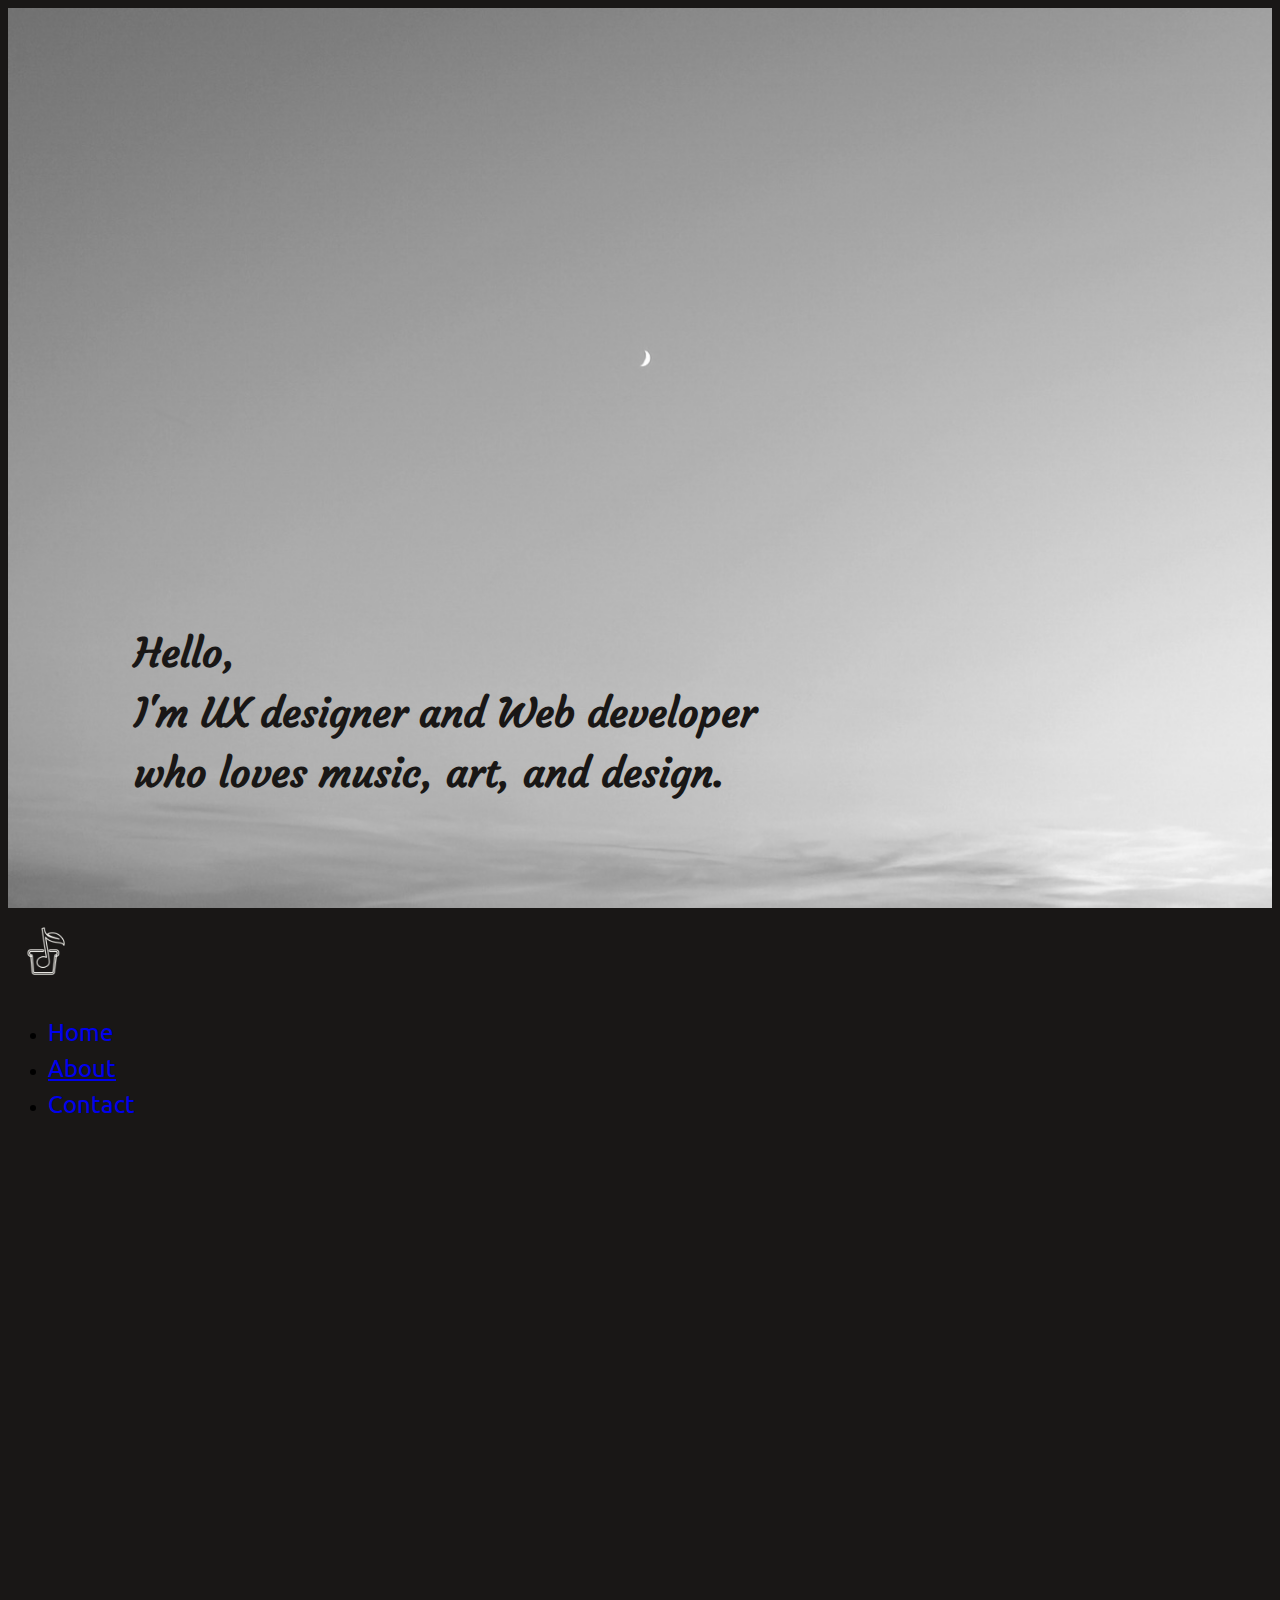
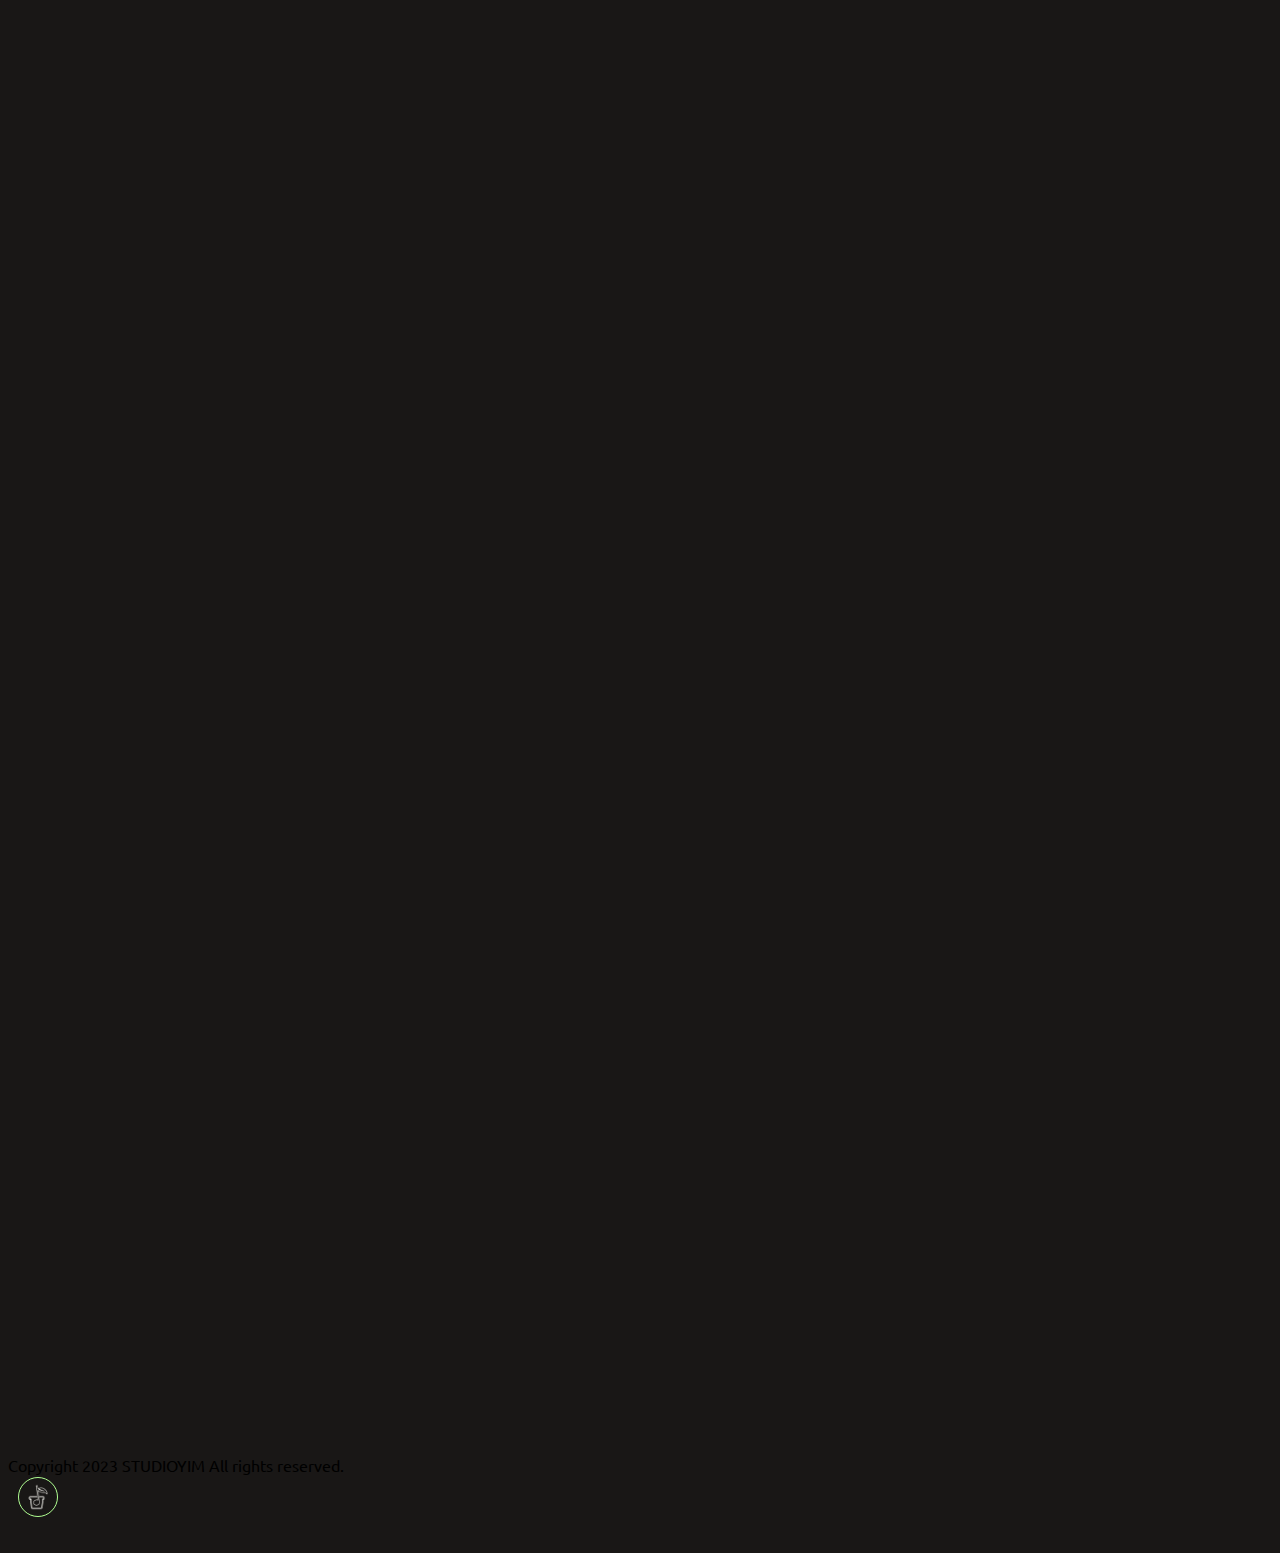
==== index.html @ f9061818 "add html, css, and images with readme.md" ====
<!doctype html>
<html lang="en">
  <head>
    <meta charset="utf-8">
    <meta name="viewport" content="width=device-width, initial-scale=1">
    <title>StudioYim</title>
    <link href="https://cdn.jsdelivr.net/npm/bootstrap@5.2.3/dist/css/bootstrap.min.css" rel="stylesheet" integrity="sha384-rbsA2VBKQhggwzxH7pPCaAqO46MgnOM80zW1RWuH61DGLwZJEdK2Kadq2F9CUG65" crossorigin="anonymous">
    <!-- Custom stylesheet -->
    <link rel="stylesheet" href="css/main.css">
    <!-- Animate On Scroll Library -->
    <link rel="stylesheet" href="https://unpkg.com/aos@next/dist/aos.css" />
    <!-- Icons stylesheet -->
    <link rel="stylesheet" href="https://cdnjs.cloudflare.com/ajax/libs/font-awesome/4.7.0/css/font-awesome.min.css">
    <!-- Google fonts links -->
    <link rel="preconnect" href="https://fonts.googleapis.com"> 
    <link rel="preconnect" href="https://fonts.gstatic.com" crossorigin> 
    <link href="https://fonts.googleapis.com/css2?family=Courgette&family=Ubuntu:wght@400;700&display=swap" rel="stylesheet">
  </head>
  <body>
    <ul class="skip-links">
        <li><a href="#main">Skip to main content</a></li>
        <li><a href="#footer">Skip to footer</a></li>
    </ul>

    <header>
        <!-- Main banner and heading 1 -->
        <div class="banner main-banner vw-100" role="banner">
            <picture>
                <source srcset="img/mono-960.png"
                        media="(max-width: 960px)" />
            
                <source srcset="img/mono-1280.png"
                        media="(min-width: 960px)" />
            
                <img class="banner-img"
                     src="img/mono.jpg"
                     alt="banner">
            </picture>
            <h1 role="heading">Hello,<br>
                I'm UX designer and Web developer<br>
                who loves music, art, and design.</h1>
        </div>

        <!-- Nav bar attached on top when scrolling -->
        <nav class="navbar bg-dark fixed-top" role="navigation">
            <div class="container">
                <a class="navbar-brand" href="index.html">
                    <img src="img/studio-logo.png" alt="logo" class="d-inline-block align-text-top">
                </a>
                <ul class="nav justify-content-end">
                    <li class="nav-item">
                    <a class="nav-link" aria-current="page" href="index.html">Home</a>
                    </li>
                    <li class="nav-item">
                    <a class="nav-link active" href="about.html">About</a>
                    </li>
                    <li class="nav-item">
                    <a class="nav-link" href="contact.html">Contact</a>
                    </li>
                </ul>
            </div>
        </nav>
    </header>
    
    <main role="main">
        <div class="container align-center">
            <div class="ux-design row justify-content-center" data-aos="fade-up">
                <div id="carouselIndicators" class="carousel slide w-75 col-9">
                    <!-- carousel indicator at the bottom -->
                    <div class="carousel-indicators">
                    <button type="button" data-bs-target="#carouselIndicators" data-bs-slide-to="0" class="active" aria-current="true" aria-label="Slide 1"></button>
                    <button type="button" data-bs-target="#carouselIndicators" data-bs-slide-to="1" aria-label="Slide 2"></button>
                    </div>
                    <!-- carousel inner contents -->
                    <div class="carousel-inner">
                    <div class="carousel-item active">
                        <picture class="d-block w-100">
                            <source srcset="img/screenshot-ab-960.png"
                                    media="(max-width: 960px)" />
                        
                            <source srcset="img/screenshot-ab-1280.png"
                                    media="(min-width: 960px)" />
                        
                            <img class="screenshot-ab"
                                 src="img/screenshot-ab.png"
                                 alt="Amuse Bites">
                        </picture>
                    </div>
                    <div class="carousel-item">
                        <picture class="d-block w-100">
                            <source srcset="img/moodboard-960.png"
                                    media="(max-width: 960px)" />
                        
                            <source srcset="img/moodboard-1280.png"
                                    media="(min-width: 960px)" />
                        
                            <img class="moodboard"
                                 src="img/moodboard.png"
                                 alt="moodboard">
                        </picture>
                    </div>
                    </div>
                    <!-- carousel arrows on both side -->
                    <button class="carousel-control-prev" type="button" data-bs-target="#carouselIndicators" data-bs-slide="prev">
                    <span class="carousel-control-prev-icon" aria-hidden="true"></span>
                    <span class="visually-hidden">Previous</span>
                    </button>
                    <button class="carousel-control-next" type="button" data-bs-target="#carouselIndicators" data-bs-slide="next">
                    <span class="carousel-control-next-icon" aria-hidden="true"></span>
                    <span class="visually-hidden">Next</span>
                    </button>
                </div>
                <div class="description col-3">
                    <h3>UX Design</h3>
                    <p>focus on user-centred design for a better experience with the brand</p>
                    <a href="#" class="text-decoration-underline">Amuse Bites</a>
                </div>
            </div>

            <div class="web-dev row justify-content-center" data-aos="fade-up">
                <div class="description col-3 text-end">
                    <h3 class="text-end">Web<br>development</h3>
                    <p>to build a website using HTML & CSS</p>
                    <a href="#" class="text-decoration-underline">Three Star Media</a>
                </div>
                <div id="carouselIndicators2" class="carousel slide w-75 col-9">
                    <!-- carousel indicator at the bottom -->
                    <div class="carousel-indicators">
                    <button type="button" data-bs-target="#carouselIndicators" data-bs-slide-to="0" class="active" aria-current="true" aria-label="Slide 1"></button>
                    </div>
                    <!-- carousel inner contents -->
                    <div class="carousel-inner">
                    <div class="carousel-item active">
                        <picture class="d-block w-100">
                            <source srcset="img/screenshot-tsm-960.png"
                                    media="(max-width: 960px)" />
                        
                            <source srcset="img/screenshot-tsm-1280.png"
                                    media="(min-width: 960px)" />
                        
                            <img class="screenshot-tsm"
                                 src="img/screenshot-tsm.png"
                                 alt="Three Star Media">
                        </picture>
                    </div>
                    </div>
                </div>
            </div>

            <div class="photos row justify-content-center" data-aos="fade-up">
                <div id="carouselIndicators3" class="carousel slide w-75 col-9">
                    <!-- carousel indicator at the bottom -->
                    <div class="carousel-indicators">
                    <button type="button" data-bs-target="#carouselIndicators3" data-bs-slide-to="0" class="active" aria-current="true" aria-label="Slide 1"></button>
                    <button type="button" data-bs-target="#carouselIndicators3" data-bs-slide-to="1" aria-label="Slide 2"></button>
                    </div>
                    <!-- carousel inner contents -->
                    <div class="carousel-inner">
                    <div class="carousel-item active">
                        <picture class="d-block w-100">
                            <source srcset="img/photo-960.png"
                                    media="(max-width: 960px)" />
                        
                            <source srcset="img/photo-1280.png"
                                    media="(min-width: 960px)" />
                        
                            <img class="content-photo"
                                 src="img/photo.jpg"
                                 alt="photo">
                        </picture>
                    </div>
                    <div class="carousel-item">
                        <picture class="d-block w-100">
                            <source srcset="img/large-icon-960.png"
                                    media="(max-width: 960px)" />
                        
                            <source srcset="img/large-icon-1280.png"
                                    media="(min-width: 960px)" />
                        
                            <img class="avatar-icon"
                                 src="img/large-icon.png"
                                 alt="avatar icon">
                        </picture>
                    </div>
                    </div>
                    <!-- carousel arrows on both side -->
                    <button class="carousel-control-prev" type="button" data-bs-target="#carouselIndicators3" data-bs-slide="prev">
                    <span class="carousel-control-prev-icon" aria-hidden="true"></span>
                    <span class="visually-hidden">Previous</span>
                    </button>
                    <button class="carousel-control-next" type="button" data-bs-target="#carouselIndicators3" data-bs-slide="next">
                    <span class="carousel-control-next-icon" aria-hidden="true"></span>
                    <span class="visually-hidden">Next</span>
                    </button>
                </div>    
                <div class="description col-3">
                    <h3>Graphics<br>&<br>Photography</h3>
                    <p>for fun,<br>but with artistic senses</p>
                    <a href="#" class="text-decoration-underline">More Photos</a>
                </div>
            </div>
        </div>
    </main>

    <footer class="nav justify-content-end mb-3">
        <div class="d-inline vertical-baseline">Copyright 2023 STUDIOYIM All rights reserved.</div>
        <div class="d-inline"><img src="img/studio-logo.png" alt="logo"></div>
    </footer>

    <script src="https://cdn.jsdelivr.net/npm/bootstrap@5.2.3/dist/js/bootstrap.bundle.min.js" integrity="sha384-kenU1KFdBIe4zVF0s0G1M5b4hcpxyD9F7jL+jjXkk+Q2h455rYXK/7HAuoJl+0I4" crossorigin="anonymous"></script>
    <script src="https://unpkg.com/aos@next/dist/aos.js"></script>
    <script>
      AOS.init();
    </script>
  </body>
</html>
---- css/main.css ----
/* Root variables and customizations */
:root {
    --bs-primary: #B0FF92;
    --bs-secondary: #A09BE7;
    --bs-dark: #191716;
    --bs-purple: #5F00BA;
    --bs-body-color: var(--bs-secondary);
    --bs-border-width: 1px;
    --bs-border-style: solid;
    --bs-border-radius: 0;
    --bs-link-color: var(--bs-secondary);
    --bs-link-hover-color: var(--bs-primary);
}

.bg-dark {
    background-color: var(--bs-dark) !important;
}

.text-primary {
    color: var(--bs-primary) !important;
}

.text-secondary {
    color: var(--bs-secondary);
}

.btn-primary {
    background-color: var(--bs-primary);
    color: var(--bs-dark);
    border: 1px solid var(--bs-primary);
    border-radius: 0;
    padding: 10px 20px;
    margin: 20px auto;
}

.btn-primary:hover {
    background-color: var(--bs-dark);
    color: var(--bs-primary);
}

.btn-secondary:hover {
    background-color: var(--bs-secondary);
    color: var(--bs-dark);
}

.btn-secondary {
    background-color: var(--bs-dark);
    color: var(--bs-primary);
    border: 1px solid var(--bs-secondary);
    border-radius: 0;
    padding: 20px 40px;
    margin: 20px auto;
}

/* Overall preset */
html {
    box-sizing: border-box;
}

 *,
 *:before,
 *:after {
    box-sizing: inherit;
 }

body {
    font-family: 'Ubuntu', sans-serif;
    font-size: 16px;
    line-height: 1.5;
    background-color: var(--bs-dark);
}

h1 {
    font-family: 'Courgette', cursive;
    font-size: 2.5rem;
    font-weight: bold;
    color: var(--bs-dark);
}

h2 {
    font-size: 2rem;
    font-weight: bold;
    margin: .5em;
    text-align: center;
    color: var(--bs-primary);
}

h3 {
    font-size: 1.5rem;
    font-weight: bold;
    margin-top: .5rem;
    text-align: left;
    color: var(--bs-primary);
}

h5 {
    margin-bottom: 20px;
    color: var(--bs-primary);
}

a {
    text-decoration: none;
}

img {
    width: 100%;
}

i {
    color: black;
}

.container {
    width: 100%;
    margin: auto;
}

/* 
font-family: 'Courgette', cursive;
font-family: 'Ubuntu', sans-serif;

Eerie Black #191716
Light Green #B0FF92
Tropical Indigo #A09BE7
Chryster Blue #5F00BA
*/

/* Skip links properties */
.skip-links{
    list-style: none;
    margin: 0;
    padding: 0;
}

.skip-links a{
    position: absolute;
    top: -3em;
    background-color: whitesmoke;
    color: var(--bs-purple);
    padding: .5em 1em;
    font-weight: bold;
    text-decoration: none;
    z-index: 1;
}
  
.skip-links a:focus{
    top: 0;
}


/********** Header **********/

.navbar-brand img {
    width: 76px;
}

.navbar a {
    font-size: 24px;
}

.active {
    text-decoration: underline;
}

.banner {
    position: relative;
    /* height: 1080px; */
}

.banner img {
    height: 900px;
    object-fit: cover;
    object-position: 50% 25%;
}

.banner h1 {
    position: absolute;
    top: 65%;
    left: 10%;
}

/********** Main **********/


/********** Footer **********/

/* Footer properties */

footer {
    align-items: center;
}

footer img {
    width: 40px;
    margin: 0 20px 0 10px;
    border: 1px solid var(--bs-primary);
    border-radius: 20px;
}


/***** Set for the About page *****/

.card {
    border: none;
    background-color: var(--bs-dark);
}

.card-img-top {
    border: 1px solid var(--bs-purple);
    border-radius: 0;
    width: 90%;
    height: 50%;
    align-self: center;
}

.card img {
    object-fit: cover;
    object-position: 50% 30%;
}

.card-text {
    text-align: center;
    margin-top: 30px;
}

.span1 {
    position: absolute;
    background-color: var(--bs-primary);
    display: inline-block;
    width: 200px;
    height: 3px;
    top: 45%;
    left: 57%;
    transform: rotate(-45deg);
}


/***** Set for the Contact page *****/

.row {
    /* border: 1px solid #B0FF92; */
    padding: 5%;
}

.span2 {
    background-color: var(--bs-secondary);
    display: inline-block;
    width: 150px;
    height: 3px;
    margin: 30px auto;
}

.btn {
    display: block;
}

.col-1 {
    display: flex;
    justify-items: center;
}

.span3 {
    background-color: var(--bs-purple);
    display: inline-block;
    width: 3px;
    height: 80%;
    margin: auto;
}

form {
    border: 1px solid var(--bs-primary);
    padding: 10px 30px;
}

label {
    text-align: left;
    margin-top: 10px;
}

.form-control {
    width: 100%;
    height: 2rem;
    margin-bottom: 10px;
    border-radius: 0;
}

textarea {
    height: 10rem !important;
    resize: none;
    overflow: auto;
}


/*******************************************************
 Adds media query for the screen size of 720px and below
 *******************************************************/

 @media screen and (max-width: 960px) {
    body {
        font-size: 14px;
    }

    h1 {
        font-size: 2rem;
    }

    h3 {
        font-size: 1.2rem;
    }

    .banner img {
        height: 500px;
        object-position: 50% 10%;
    }

    .banner h1 {
        top: 60%;
        left: 5%;
    }

    .navbar a {
        font-size: 21px;
    }

    /* About page */
    .row-about {
        display: flex;
        flex-direction: column;
    }

    .row-about .col-4, .row-about .col-8 {
        width: 100%;
    }

    .span1 {
        display: none;
    }

    .card-img-top {
        width: 60%;
    }

    /* Contact page */
    .row-contact {
        display: inline-block;
    }
 }
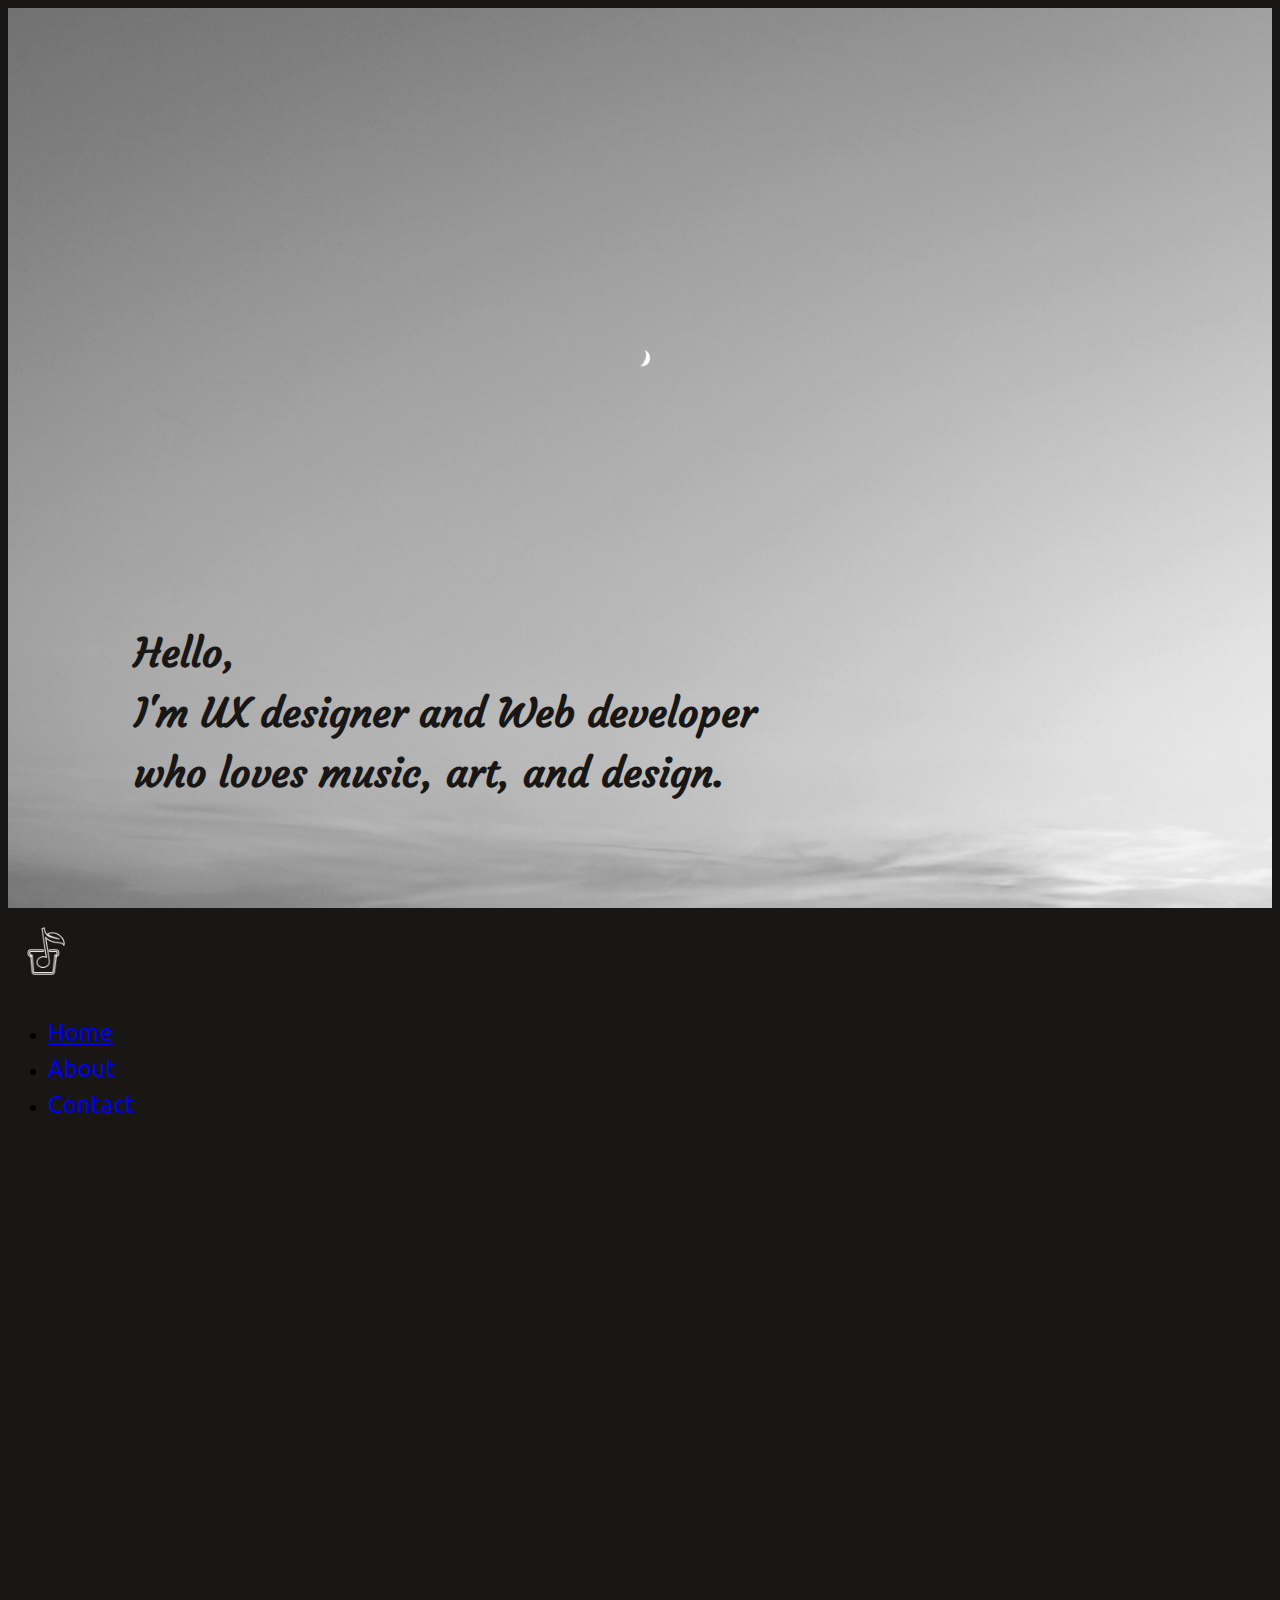
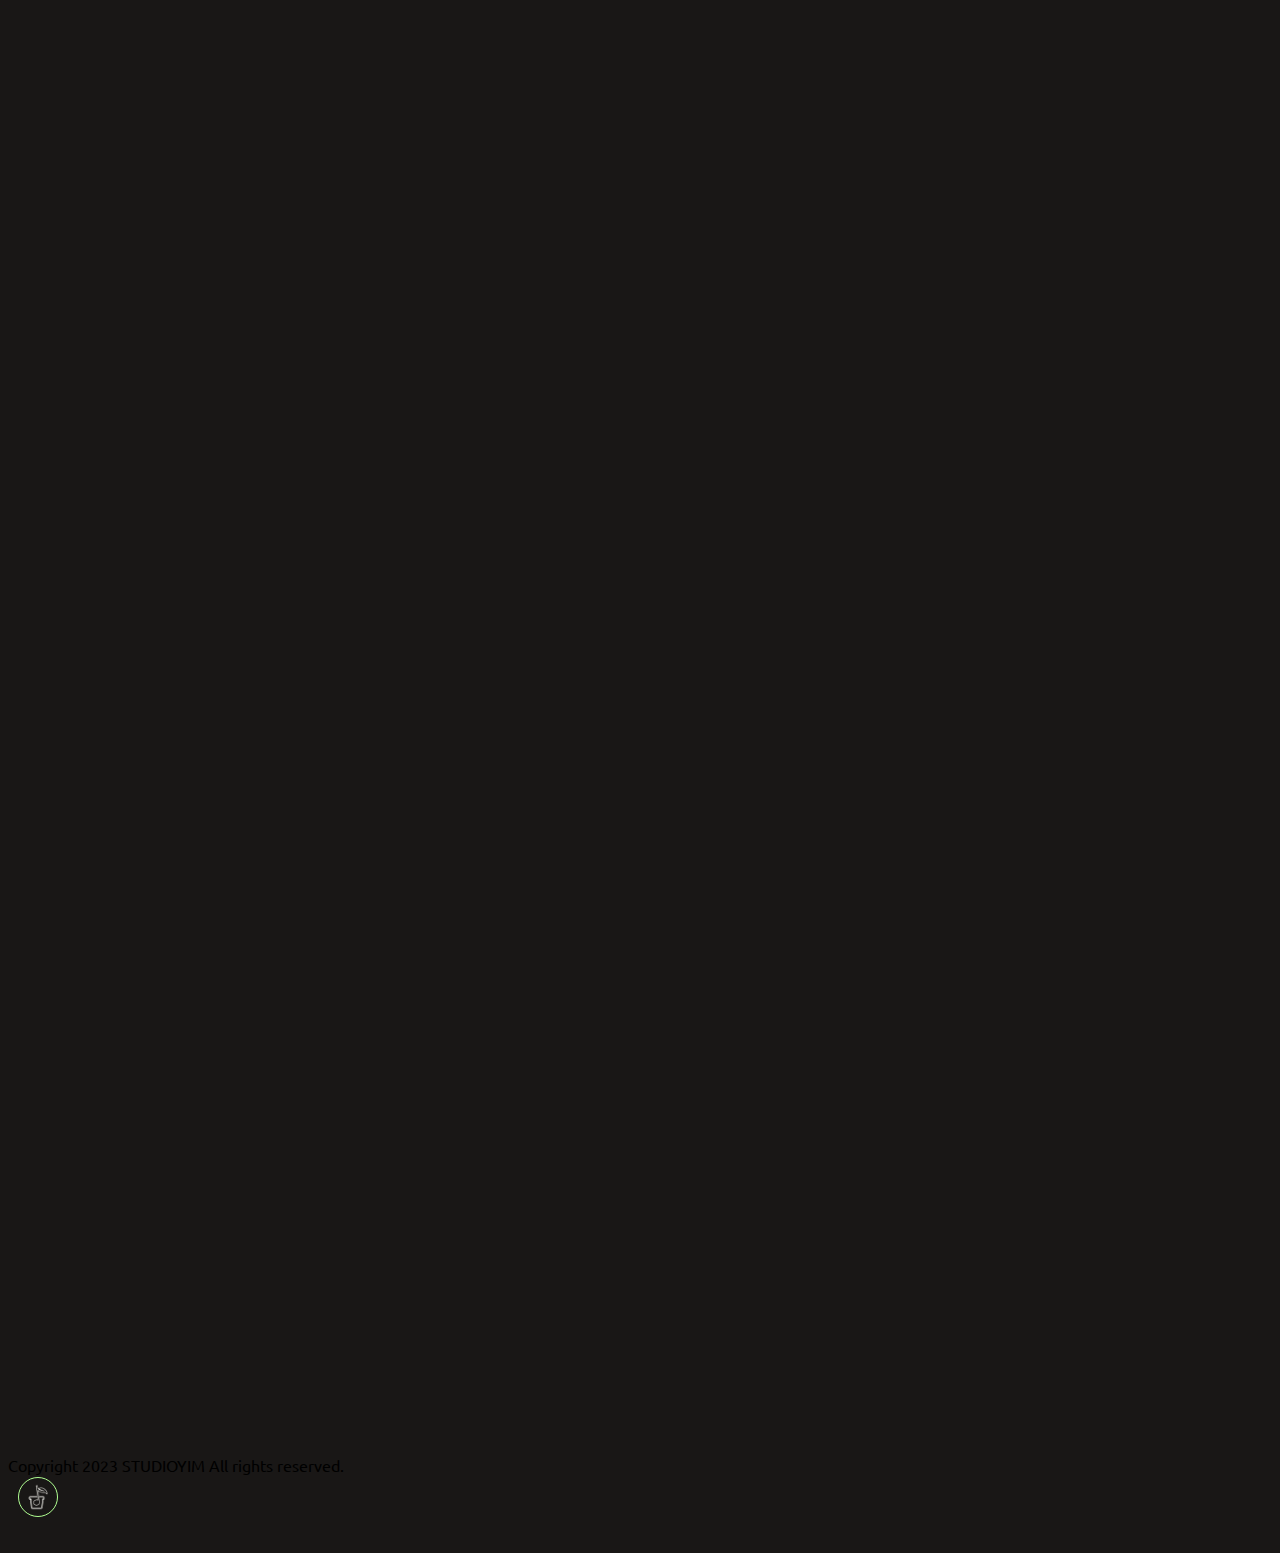
==== commit 5af8bbd5: "edit nav" ====
--- a/index.html
+++ b/index.html
@@ -49,10 +49,10 @@
                 </a>
                 <ul class="nav justify-content-end">
                     <li class="nav-item">
-                    <a class="nav-link" aria-current="page" href="index.html">Home</a>
+                    <a class="nav-link active" aria-current="page" href="index.html">Home</a>
                     </li>
                     <li class="nav-item">
-                    <a class="nav-link active" href="about.html">About</a>
+                    <a class="nav-link" href="about.html">About</a>
                     </li>
                     <li class="nav-item">
                     <a class="nav-link" href="contact.html">Contact</a>
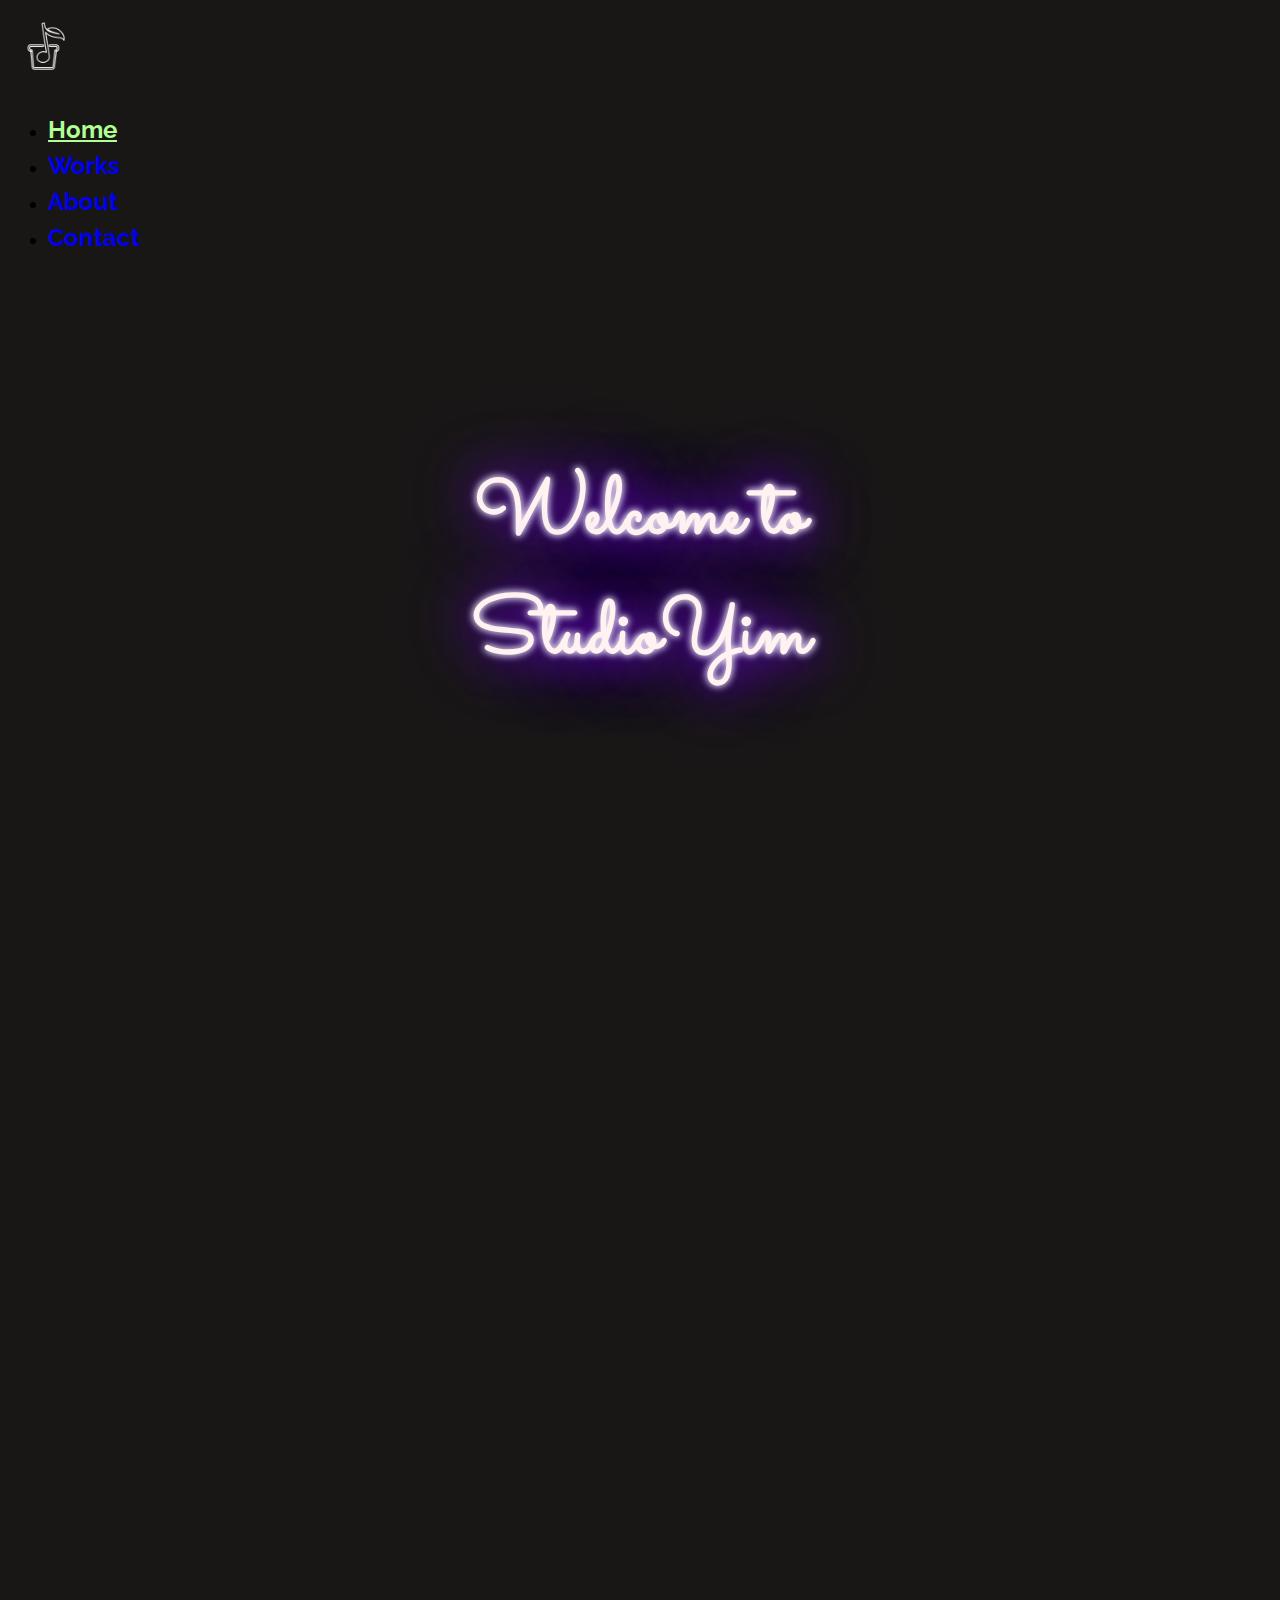
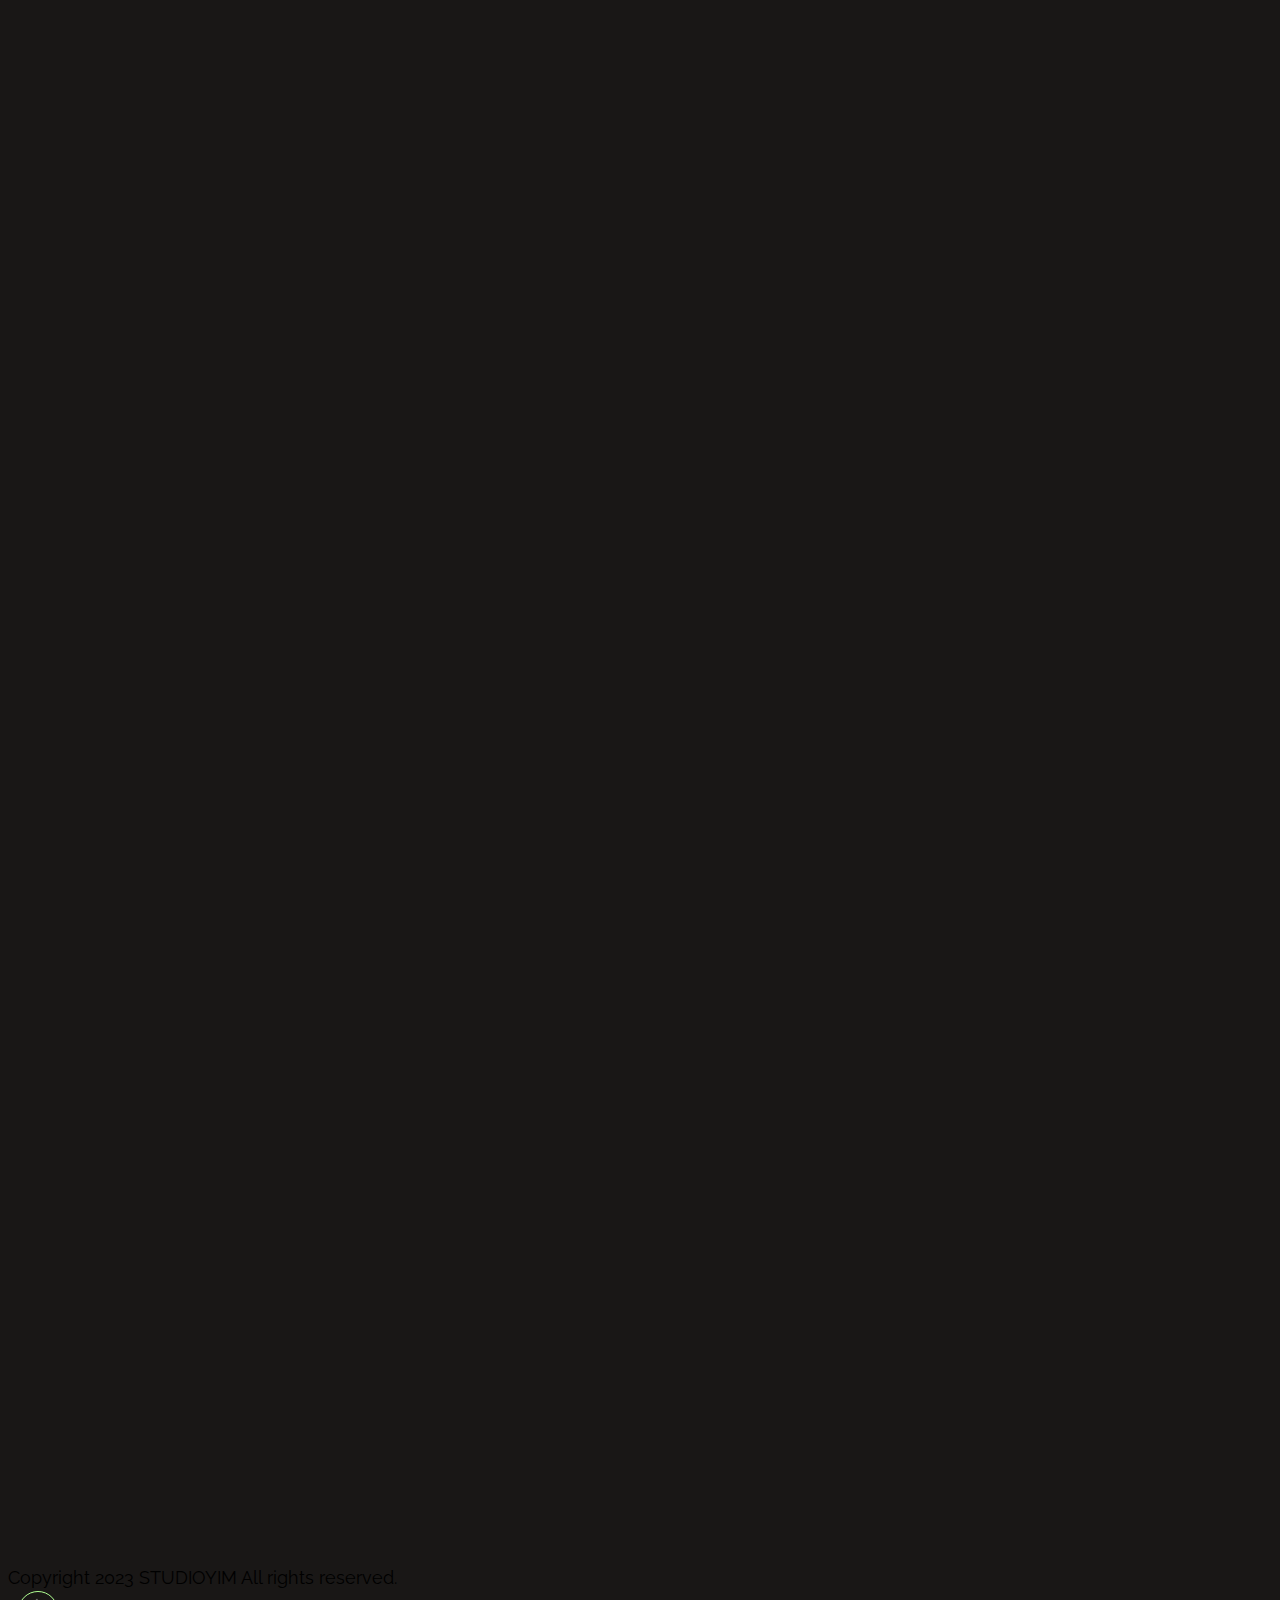
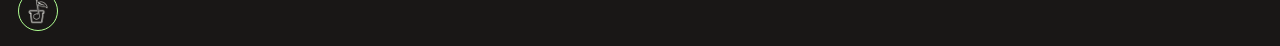
==== commit b7cb75b0: "Add pages and renew html and css" ====
--- a/index.html
+++ b/index.html
@@ -14,33 +14,15 @@
     <!-- Google fonts links -->
     <link rel="preconnect" href="https://fonts.googleapis.com"> 
     <link rel="preconnect" href="https://fonts.gstatic.com" crossorigin> 
-    <link href="https://fonts.googleapis.com/css2?family=Courgette&family=Ubuntu:wght@400;700&display=swap" rel="stylesheet">
+    <link href="https://fonts.googleapis.com/css2?family=Raleway:wght@400;600&family=Sacramento&display=swap" rel="stylesheet">
   </head>
   <body>
     <ul class="skip-links">
-        <li><a href="#main">Skip to main content</a></li>
-        <li><a href="#footer">Skip to footer</a></li>
+      <li><a href="#main">Skip to main content</a></li>
+      <li><a href="#footer">Skip to footer</a></li>
     </ul>
 
     <header>
-        <!-- Main banner and heading 1 -->
-        <div class="banner main-banner vw-100" role="banner">
-            <picture>
-                <source srcset="img/mono-960.png"
-                        media="(max-width: 960px)" />
-            
-                <source srcset="img/mono-1280.png"
-                        media="(min-width: 960px)" />
-            
-                <img class="banner-img"
-                     src="img/mono.jpg"
-                     alt="banner">
-            </picture>
-            <h1 role="heading">Hello,<br>
-                I'm UX designer and Web developer<br>
-                who loves music, art, and design.</h1>
-        </div>
-
         <!-- Nav bar attached on top when scrolling -->
         <nav class="navbar bg-dark fixed-top" role="navigation">
             <div class="container">
@@ -52,6 +34,9 @@
                     <a class="nav-link active" aria-current="page" href="index.html">Home</a>
                     </li>
                     <li class="nav-item">
+                    <a class="nav-link" href="webproj.html">Works</a>
+                    </li>
+                    <li class="nav-item">
                     <a class="nav-link" href="about.html">About</a>
                     </li>
                     <li class="nav-item">
@@ -60,12 +45,20 @@
                 </ul>
             </div>
         </nav>
+
+        <!-- Main banner with heading 1 -->
+        <div class="banner main-banner vw-100" role="banner">
+            <h1 role="heading" class="neon">Welcome to<br>
+                StudioYim</h1>
+        </div>
     </header>
     
     <main role="main">
         <div class="container align-center">
-            <div class="ux-design row justify-content-center" data-aos="fade-up">
-                <div id="carouselIndicators" class="carousel slide w-75 col-9">
+            
+            <!-- Web project Showcase -->
+            <div class="showcase ux-design row justify-content-center" data-aos="fade-up">
+                <div id="carouselIndicators" class="carousel carousel-dark slide w-75 col-9">
                     <!-- carousel indicator at the bottom -->
                     <div class="carousel-indicators">
                     <button type="button" data-bs-target="#carouselIndicators" data-bs-slide-to="0" class="active" aria-current="true" aria-label="Slide 1"></button>
@@ -75,6 +68,19 @@
                     <div class="carousel-inner">
                     <div class="carousel-item active">
                         <picture class="d-block w-100">
+                            <source srcset="img/moodboard-960.png"
+                                    media="(max-width: 960px)" />
+                        
+                            <source srcset="img/moodboard-1280.png"
+                                    media="(min-width: 960px)" />
+                        
+                            <img class="moodboard"
+                                 src="img/moodboard.png"
+                                 alt="moodboard">
+                        </picture>
+                    </div>
+                    <div class="carousel-item">
+                        <picture class="d-block w-100">
                             <source srcset="img/screenshot-ab-960.png"
                                     media="(max-width: 960px)" />
                         
@@ -86,19 +92,6 @@
                                  alt="Amuse Bites">
                         </picture>
                     </div>
-                    <div class="carousel-item">
-                        <picture class="d-block w-100">
-                            <source srcset="img/moodboard-960.png"
-                                    media="(max-width: 960px)" />
-                        
-                            <source srcset="img/moodboard-1280.png"
-                                    media="(min-width: 960px)" />
-                        
-                            <img class="moodboard"
-                                 src="img/moodboard.png"
-                                 alt="moodboard">
-                        </picture>
-                    </div>
                     </div>
                     <!-- carousel arrows on both side -->
                     <button class="carousel-control-prev" type="button" data-bs-target="#carouselIndicators" data-bs-slide="prev">
@@ -111,43 +104,50 @@
                     </button>
                 </div>
                 <div class="description col-3">
-                    <h3>UX Design</h3>
-                    <p>focus on user-centred design for a better experience with the brand</p>
-                    <a href="#" class="text-decoration-underline">Amuse Bites</a>
-                </div>
-            </div>
-
-            <div class="web-dev row justify-content-center" data-aos="fade-up">
+                    <h3>Web Project</h3>
+                    <p>UX Design & <br> Web Development</p>
+                    <!-- <p>focus on user-centred design for a better experience with the brand</p> -->
+                    <a href="webproj.html" class="text-decoration-underline" style="font-size:1.3rem;"><i class="fa fa-angle-double-right"></i>More</a>
+                </div>
+            </div>
+
+            <!-- Graphic Design Showcase -->
+            <div class="showcase web-dev row justify-content-center" data-aos="fade-up">
                 <div class="description col-3 text-end">
-                    <h3 class="text-end">Web<br>development</h3>
-                    <p>to build a website using HTML & CSS</p>
-                    <a href="#" class="text-decoration-underline">Three Star Media</a>
+                    <h3 class="text-end">Graphic Design</h3>
+                    <p>Logo, Icon, and Poster</p>
+                    <!-- <p>to build a website using HTML & CSS</p> -->
+                    <a href="graphics.html" class="text-decoration-underline" style="font-size:1.3rem;">More<i class="fa fa-angle-double-left"></i></a>
                 </div>
                 <div id="carouselIndicators2" class="carousel slide w-75 col-9">
                     <!-- carousel indicator at the bottom -->
                     <div class="carousel-indicators">
                     <button type="button" data-bs-target="#carouselIndicators" data-bs-slide-to="0" class="active" aria-current="true" aria-label="Slide 1"></button>
+                    <button type="button" data-bs-target="#carouselIndicators3" data-bs-slide-to="1" aria-label="Slide 2"></button>
                     </div>
                     <!-- carousel inner contents -->
                     <div class="carousel-inner">
                     <div class="carousel-item active">
-                        <picture class="d-block w-100">
-                            <source srcset="img/screenshot-tsm-960.png"
-                                    media="(max-width: 960px)" />
-                        
-                            <source srcset="img/screenshot-tsm-1280.png"
-                                    media="(min-width: 960px)" />
-                        
-                            <img class="screenshot-tsm"
-                                 src="img/screenshot-tsm.png"
-                                 alt="Three Star Media">
-                        </picture>
-                    </div>
-                    </div>
-                </div>
-            </div>
-
-            <div class="photos row justify-content-center" data-aos="fade-up">
+                        <img src="img/graphics-1.png" alt="Poster">
+                    </div>
+                    <div class="carousel-item">
+                        <img src="img/graphics-2.png" alt="icon and logo">
+                    </div>
+                    </div>
+                    <!-- carousel arrows on both side -->
+                    <button class="carousel-control-prev" type="button" data-bs-target="#carouselIndicators2" data-bs-slide="prev">
+                    <span class="carousel-control-prev-icon" aria-hidden="true"></span>
+                    <span class="visually-hidden">Previous</span>
+                    </button>
+                    <button class="carousel-control-next" type="button" data-bs-target="#carouselIndicators2" data-bs-slide="next">
+                    <span class="carousel-control-next-icon" aria-hidden="true"></span>
+                    <span class="visually-hidden">Next</span>
+                    </button>
+                </div>
+            </div>
+
+            <!-- Photos Showcase -->
+            <div class="showcase graphics row justify-content-center" data-aos="fade-up">
                 <div id="carouselIndicators3" class="carousel slide w-75 col-9">
                     <!-- carousel indicator at the bottom -->
                     <div class="carousel-indicators">
@@ -157,6 +157,9 @@
                     <!-- carousel inner contents -->
                     <div class="carousel-inner">
                     <div class="carousel-item active">
+                        <img src="img/photo-2.JPG" alt="photo">
+                    </div>
+                    <div class="carousel-item">
                         <picture class="d-block w-100">
                             <source srcset="img/photo-960.png"
                                     media="(max-width: 960px)" />
@@ -169,19 +172,6 @@
                                  alt="photo">
                         </picture>
                     </div>
-                    <div class="carousel-item">
-                        <picture class="d-block w-100">
-                            <source srcset="img/large-icon-960.png"
-                                    media="(max-width: 960px)" />
-                        
-                            <source srcset="img/large-icon-1280.png"
-                                    media="(min-width: 960px)" />
-                        
-                            <img class="avatar-icon"
-                                 src="img/large-icon.png"
-                                 alt="avatar icon">
-                        </picture>
-                    </div>
                     </div>
                     <!-- carousel arrows on both side -->
                     <button class="carousel-control-prev" type="button" data-bs-target="#carouselIndicators3" data-bs-slide="prev">
@@ -194,9 +184,9 @@
                     </button>
                 </div>    
                 <div class="description col-3">
-                    <h3>Graphics<br>&<br>Photography</h3>
+                    <h3>Photography</h3>
                     <p>for fun,<br>but with artistic senses</p>
-                    <a href="#" class="text-decoration-underline">More Photos</a>
+                    <a href="#" class="text-decoration-underline" style="font-size:1.3rem;"><i class="fa fa-angle-double-right"></i>More</a>
                 </div>
             </div>
         </div>
--- a/css/main.css
+++ b/css/main.css
@@ -2,6 +2,7 @@
 :root {
     --bs-primary: #B0FF92;
     --bs-secondary: #A09BE7;
+    --bs-text:#FFF2F1;
     --bs-dark: #191716;
     --bs-purple: #5F00BA;
     --bs-body-color: var(--bs-secondary);
@@ -64,23 +65,23 @@
  }
 
 body {
-    font-family: 'Ubuntu', sans-serif;
-    font-size: 16px;
+    font-family: 'Raleway', sans-serif;
+    font-size: 18px;
     line-height: 1.5;
     background-color: var(--bs-dark);
 }
 
 h1 {
-    font-family: 'Courgette', cursive;
-    font-size: 2.5rem;
-    font-weight: bold;
-    color: var(--bs-dark);
+    font-family: 'Sacramento', cursive;
+    font-size: 3rem;
+    font-weight: bold;
+    color: var(--bs-text);
 }
 
 h2 {
     font-size: 2rem;
     font-weight: bold;
-    margin: .5em;
+    margin: .5em auto;
     text-align: center;
     color: var(--bs-primary);
 }
@@ -93,9 +94,16 @@
     color: var(--bs-primary);
 }
 
+h4 {
+    font-size: 1.5rem;
+    font-weight: bold;
+    color: var(--bs-text);
+}
+
 h5 {
     margin-bottom: 20px;
     color: var(--bs-primary);
+    font-weight: bold;
 }
 
 a {
@@ -107,7 +115,7 @@
 }
 
 i {
-    color: black;
+    color: #B0FF92;
 }
 
 .container {
@@ -116,13 +124,11 @@
 }
 
 /* 
-font-family: 'Courgette', cursive;
-font-family: 'Ubuntu', sans-serif;
-
 Eerie Black #191716
 Light Green #B0FF92
 Tropical Indigo #A09BE7
 Chryster Blue #5F00BA
+Lavender Blush #FFF2F1
 */
 
 /* Skip links properties */
@@ -135,7 +141,7 @@
 .skip-links a{
     position: absolute;
     top: -3em;
-    background-color: whitesmoke;
+    background-color: #FFF2F1;
     color: var(--bs-purple);
     padding: .5em 1em;
     font-weight: bold;
@@ -156,31 +162,49 @@
 
 .navbar a {
     font-size: 24px;
+    font-weight: bold;
 }
 
 .active {
     text-decoration: underline;
+    color: var(--bs-primary);
 }
 
 .banner {
     position: relative;
-    /* height: 1080px; */
-}
-
-.banner img {
-    height: 900px;
-    object-fit: cover;
-    object-position: 50% 25%;
-}
-
-.banner h1 {
-    position: absolute;
-    top: 65%;
-    left: 10%;
-}
+    margin-top: 200px;
+    margin-bottom: 100px;
+}
+
+/* Neon Effect */
+
+.banner .neon {
+    color: #FFF2F1;
+    font-size: 5rem;
+    text-align: center;
+    text-shadow: 
+    0 0 7px #FFF2F1,
+    0 0 10px #A09BE7,
+    0 0 42px #5F00BA,
+    0 0 62px #5F00BA,
+    0 0 82px #5F00BA;
+}
+
 
 /********** Main **********/
 
+.showcase {
+    margin: 100px auto;
+}
+
+.fa-angle-double-right, .fa-long-arrow-left  {
+    margin-right: 10px;
+}
+
+
+.fa-angle-double-left, .fa-long-arrow-right {
+    margin-left: 10px;
+}
 
 /********** Footer **********/
 
@@ -198,11 +222,122 @@
 }
 
 
+/***** Set for the Project pages *****/
+
+.sub-banner .neon {
+    color: #FFF2F1;
+    font-size: 3.5rem;
+    text-align: center;
+    text-shadow: 
+    0 0 7px #FFF2F1,
+    0 0 10px #5F00BA,
+    0 0 30px #5F00BA,
+    0 0 45px #A09BE7,
+    0 0 50px #A09BE7;
+}
+
+.sub-banner {
+    margin-top: 200px;
+    margin-bottom: 100px;
+}
+
+.project {
+    width: 80%;
+}
+.project p {
+    color: var(--bs-text);
+}
+
+.project h2 {
+    text-align: left;
+}
+
+.span3 {
+    background-color: var(--bs-primary);
+    display: inline-block;
+    width: 100px;
+    height: 3px;
+    margin-top: 10px;
+    margin-bottom: 50px;
+}
+
+.work {
+    margin-bottom: 200px;
+}
+
+.po-image {
+    margin-top: 50px;
+}
+
+.ab-p a {
+    font-size: 1.5rem;
+    font-weight: bold;
+}
+
+.ab-image {
+    display: flex;
+    flex-direction: row;
+    justify-content: space-between;
+    margin: 50px auto;
+}
+
+.ab-image-1 {
+    width: 60%;
+}
+
+.ab-image-2 {
+    width: 38%;
+    align-self: center;
+}
+
+.ab-image-2 img {
+    margin: 10px auto;
+}
+
+.logo-image {
+    display: flex;
+    align-items: center;
+}
+
+.y-logo {
+    width: 50%;
+}
+
+.icon-image {
+    display: flex;
+    justify-content: space-evenly;
+    align-items: center;
+    align-self: center;
+    margin-top: 50px;
+}
+
+.mp-image {
+    width: 50%;
+    margin-top: 50px;
+}
+
+.link-works a {
+    color: #FFF2F1;
+    font-family: 'Sacramento', cursive;
+    font-size: 2rem;
+    text-align: center;
+    text-shadow: 
+    0 0 7px #FFF2F1,
+    0 0 10px #FFF2F1,
+    0 0 30px #A09BE7,
+    0 0 45px #A09BE7;
+}
+
+.link-works {
+    margin-bottom: 50px;
+}
+
 /***** Set for the About page *****/
 
 .card {
     border: none;
     background-color: var(--bs-dark);
+    align-self: center;
 }
 
 .card-img-top {
@@ -218,9 +353,17 @@
     object-position: 50% 30%;
 }
 
+.card-body h1 {
+    text-shadow: 
+    0 0 7px #FFF2F1,
+    0 0 10px #5F00BA,
+    0 0 20px #5F00BA,
+    0 0 30px #5F00BA;
+}
+
 .card-text {
     text-align: center;
-    margin-top: 30px;
+    margin-top: 50px;
 }
 
 .span1 {
@@ -254,17 +397,17 @@
     display: block;
 }
 
+.btn a {
+    color: #B0FF92;
+}
+
+.btn:hover a{
+    color: #191716;
+}
+
 .col-1 {
     display: flex;
     justify-items: center;
-}
-
-.span3 {
-    background-color: var(--bs-purple);
-    display: inline-block;
-    width: 3px;
-    height: 80%;
-    margin: auto;
 }
 
 form {
@@ -292,12 +435,12 @@
 
 
 /*******************************************************
- Adds media query for the screen size of 720px and below
+ Adds media query for the screen size of 960px and below
  *******************************************************/
 
  @media screen and (max-width: 960px) {
     body {
-        font-size: 14px;
+        font-size: 16px;
     }
 
     h1 {
@@ -320,6 +463,39 @@
 
     .navbar a {
         font-size: 21px;
+    }
+
+    /* Works pages */
+    .ab-image {
+        display: flex;
+        flex-direction: column;
+    }
+
+    .ab-image-1 {
+        align-self: center;
+        width: 100%;
+        margin-bottom: 10px;
+    }
+
+    .ab-image-2 {
+        width: 80%;
+    }
+
+    .ab-p a {
+        text-align: center;
+    }
+
+    .icon-image {
+        display: flex;
+        flex-direction: column;
+    }
+
+    .icon-m, .icon-l {
+        margin-top: 30px;
+    }
+
+    .mp-image {
+        width: 100%;
     }
 
     /* About page */
@@ -338,10 +514,25 @@
 
     .card-img-top {
         width: 60%;
+        height: 350px;
+    }
+
+    .card img {
+        object-fit: cover;
+        object-position: 50% 30%;
     }
 
     /* Contact page */
     .row-contact {
         display: inline-block;
     }
+
+    .span2 {
+        margin: 20px;
+    }
+
+    .contact-form {
+        margin-top: 50px;
+        margin-bottom: 20px;
+    }
  }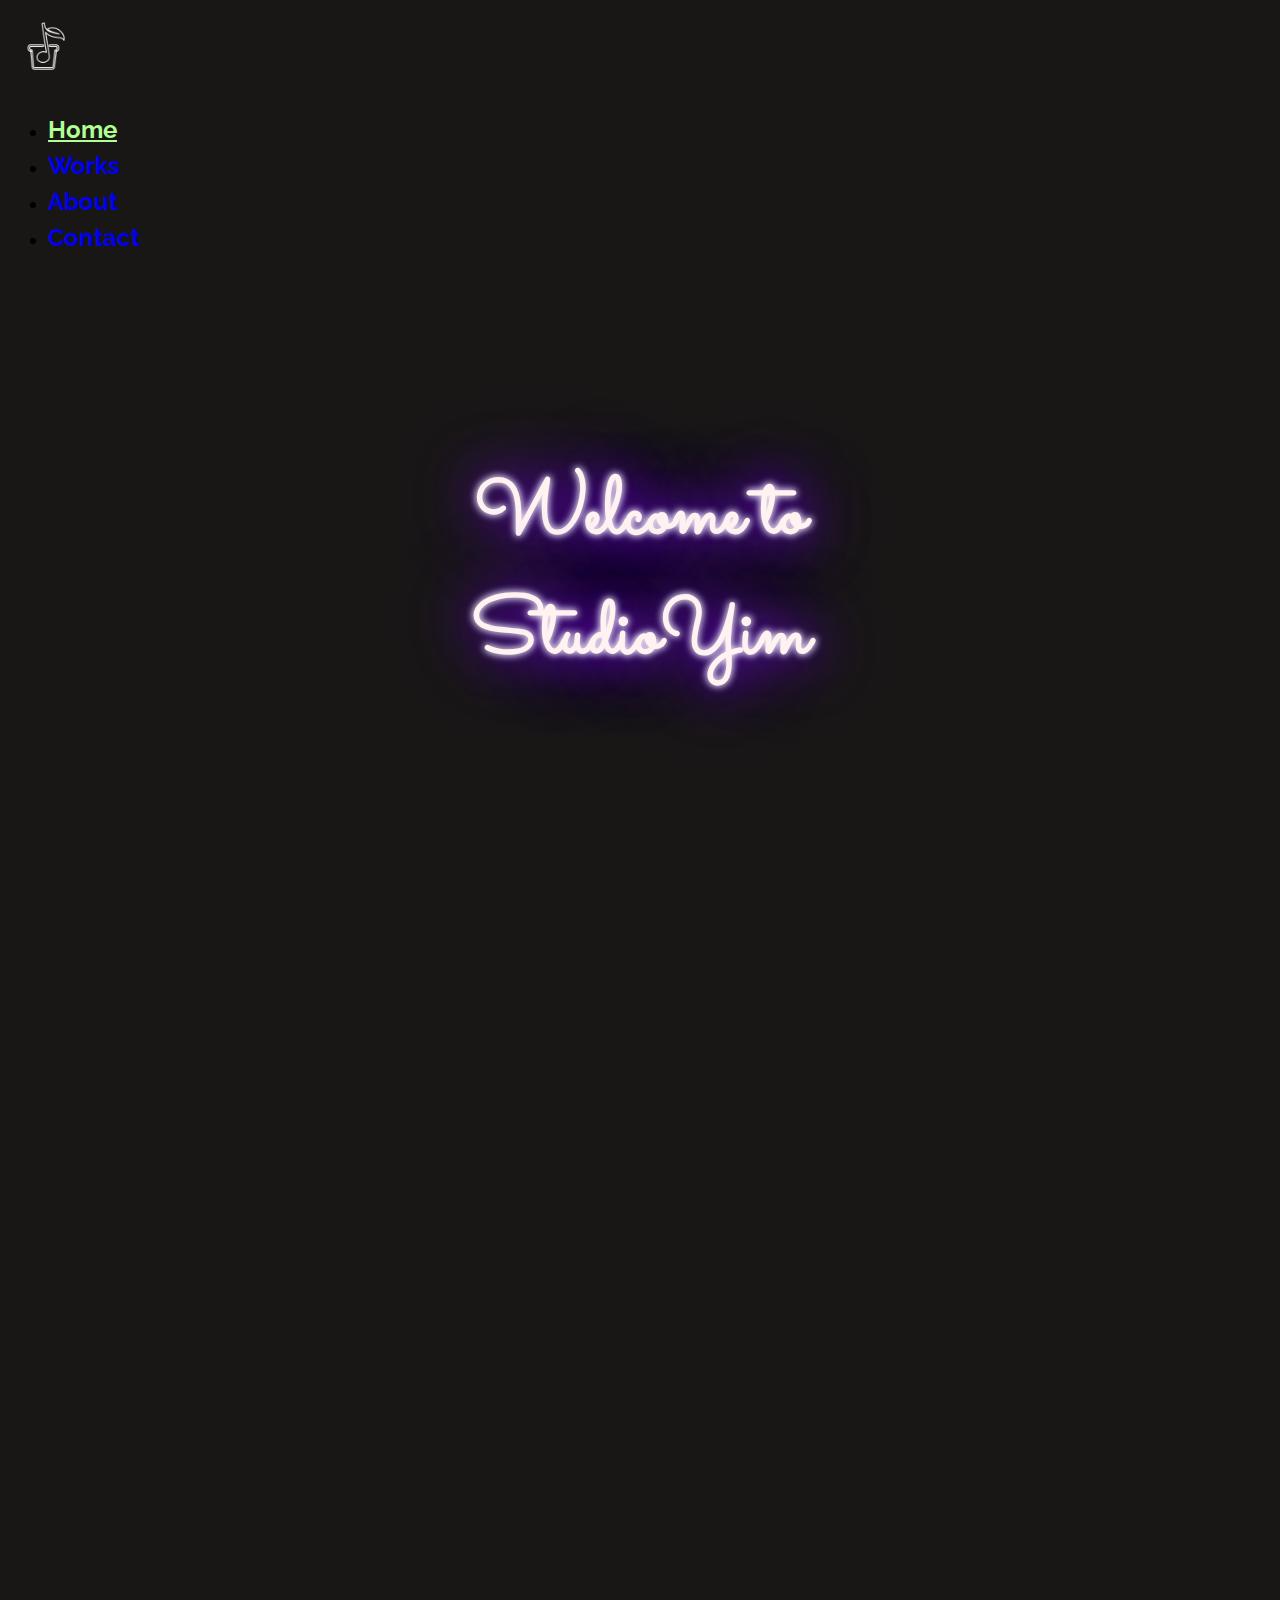
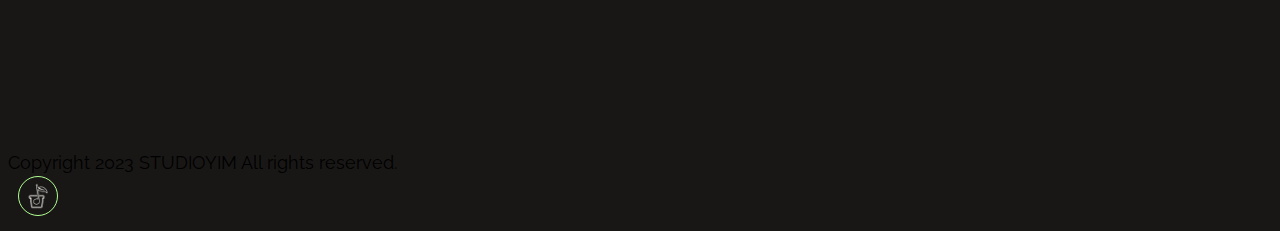
==== commit 75f835c3: "edit html and add photos" ====
--- a/index.html
+++ b/index.html
@@ -107,6 +107,7 @@
                     <h3>Web Project</h3>
                     <p>UX Design & <br> Web Development</p>
                     <!-- <p>focus on user-centred design for a better experience with the brand</p> -->
+                    <!-- <p>to build a website using HTML & CSS</p> -->
                     <a href="webproj.html" class="text-decoration-underline" style="font-size:1.3rem;"><i class="fa fa-angle-double-right"></i>More</a>
                 </div>
             </div>
@@ -116,7 +117,6 @@
                 <div class="description col-3 text-end">
                     <h3 class="text-end">Graphic Design</h3>
                     <p>Logo, Icon, and Poster</p>
-                    <!-- <p>to build a website using HTML & CSS</p> -->
                     <a href="graphics.html" class="text-decoration-underline" style="font-size:1.3rem;">More<i class="fa fa-angle-double-left"></i></a>
                 </div>
                 <div id="carouselIndicators2" class="carousel slide w-75 col-9">
@@ -153,24 +153,46 @@
                     <div class="carousel-indicators">
                     <button type="button" data-bs-target="#carouselIndicators3" data-bs-slide-to="0" class="active" aria-current="true" aria-label="Slide 1"></button>
                     <button type="button" data-bs-target="#carouselIndicators3" data-bs-slide-to="1" aria-label="Slide 2"></button>
+                    <button type="button" data-bs-target="#carouselIndicators3" data-bs-slide-to="2" aria-label="Slide 3"></button>
+                    <button type="button" data-bs-target="#carouselIndicators3" data-bs-slide-to="3" aria-label="Slide 4"></button>
+                    <button type="button" data-bs-target="#carouselIndicators3" data-bs-slide-to="4" aria-label="Slide 5"></button>
+                    <button type="button" data-bs-target="#carouselIndicators3" data-bs-slide-to="5" aria-label="Slide 6"></button>
+                    <button type="button" data-bs-target="#carouselIndicators3" data-bs-slide-to="6" aria-label="Slide 7"></button>
+                    <button type="button" data-bs-target="#carouselIndicators3" data-bs-slide-to="7" aria-label="Slide 8"></button>
+                    <button type="button" data-bs-target="#carouselIndicators3" data-bs-slide-to="8" aria-label="Slide 9"></button>
+                    <button type="button" data-bs-target="#carouselIndicators3" data-bs-slide-to="9" aria-label="Slide 10"></button>
                     </div>
                     <!-- carousel inner contents -->
                     <div class="carousel-inner">
                     <div class="carousel-item active">
+                        <img src="img/photo-1.JPG" alt="photo">
+                    </div>
+                    <div class="carousel-item">
                         <img src="img/photo-2.JPG" alt="photo">
                     </div>
                     <div class="carousel-item">
-                        <picture class="d-block w-100">
-                            <source srcset="img/photo-960.png"
-                                    media="(max-width: 960px)" />
-                        
-                            <source srcset="img/photo-1280.png"
-                                    media="(min-width: 960px)" />
-                        
-                            <img class="content-photo"
-                                 src="img/photo.jpg"
-                                 alt="photo">
-                        </picture>
+                        <img src="img/photo-3.JPG" alt="photo">
+                    </div>
+                    <div class="carousel-item">
+                        <img src="img/photo-4.JPG" alt="photo">
+                    </div>
+                    <div class="carousel-item">
+                        <img src="img/photo-5.JPG" alt="photo">
+                    </div>
+                    <div class="carousel-item">
+                        <img src="img/photo-6.JPG" alt="photo">
+                    </div>
+                    <div class="carousel-item">
+                        <img src="img/photo-7.JPG" alt="photo">
+                    </div>
+                    <div class="carousel-item">
+                        <img src="img/photo-8.JPG" alt="photo">
+                    </div>
+                    <div class="carousel-item">
+                        <img src="img/photo-9.JPG" alt="photo">
+                    </div>
+                    <div class="carousel-item">
+                        <img src="img/photo-10.JPG" alt="photo">
                     </div>
                     </div>
                     <!-- carousel arrows on both side -->
@@ -186,7 +208,7 @@
                 <div class="description col-3">
                     <h3>Photography</h3>
                     <p>for fun,<br>but with artistic senses</p>
-                    <a href="#" class="text-decoration-underline" style="font-size:1.3rem;"><i class="fa fa-angle-double-right"></i>More</a>
+                    <!-- <a href="#" class="text-decoration-underline" style="font-size:1.3rem;"><i class="fa fa-angle-double-right"></i>More</a> -->
                 </div>
             </div>
         </div>
--- a/css/main.css
+++ b/css/main.css
@@ -340,19 +340,6 @@
     align-self: center;
 }
 
-.card-img-top {
-    border: 1px solid var(--bs-purple);
-    border-radius: 0;
-    width: 90%;
-    height: 50%;
-    align-self: center;
-}
-
-.card img {
-    object-fit: cover;
-    object-position: 50% 30%;
-}
-
 .card-body h1 {
     text-shadow: 
     0 0 7px #FFF2F1,
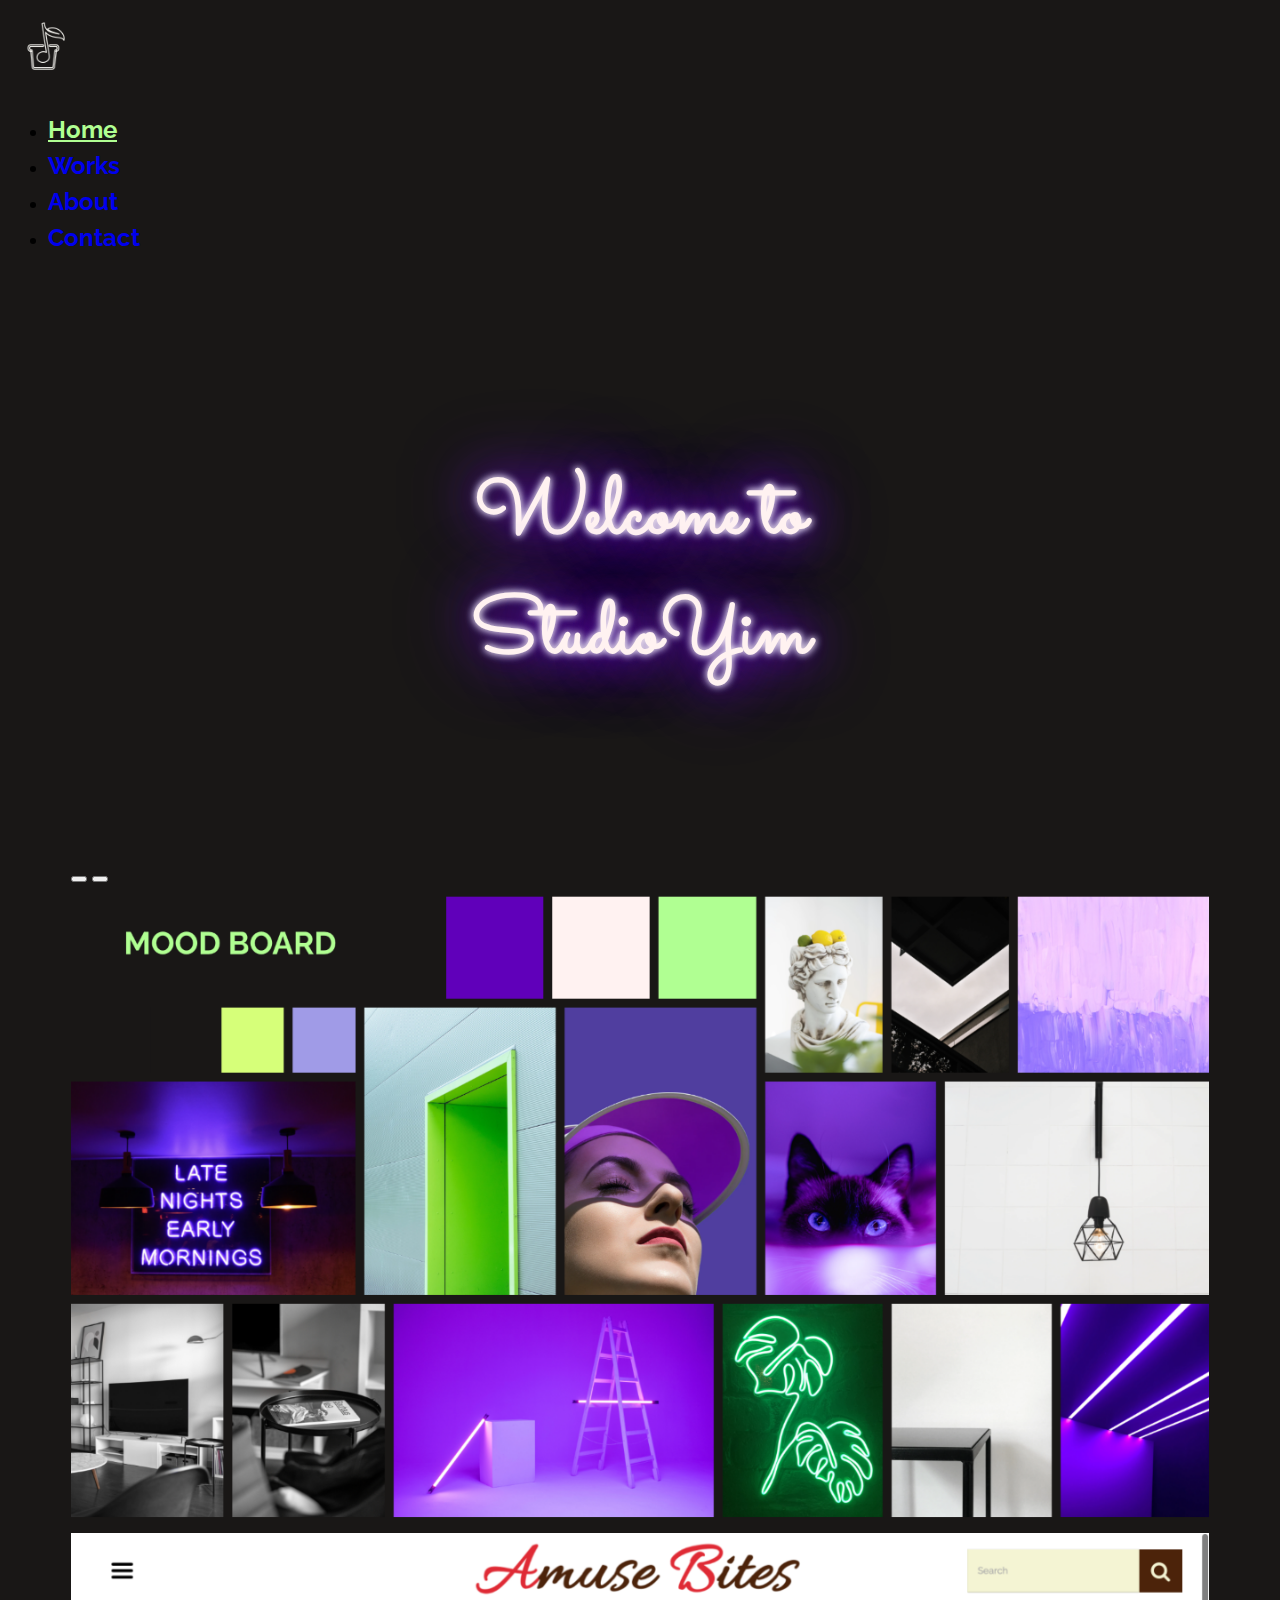
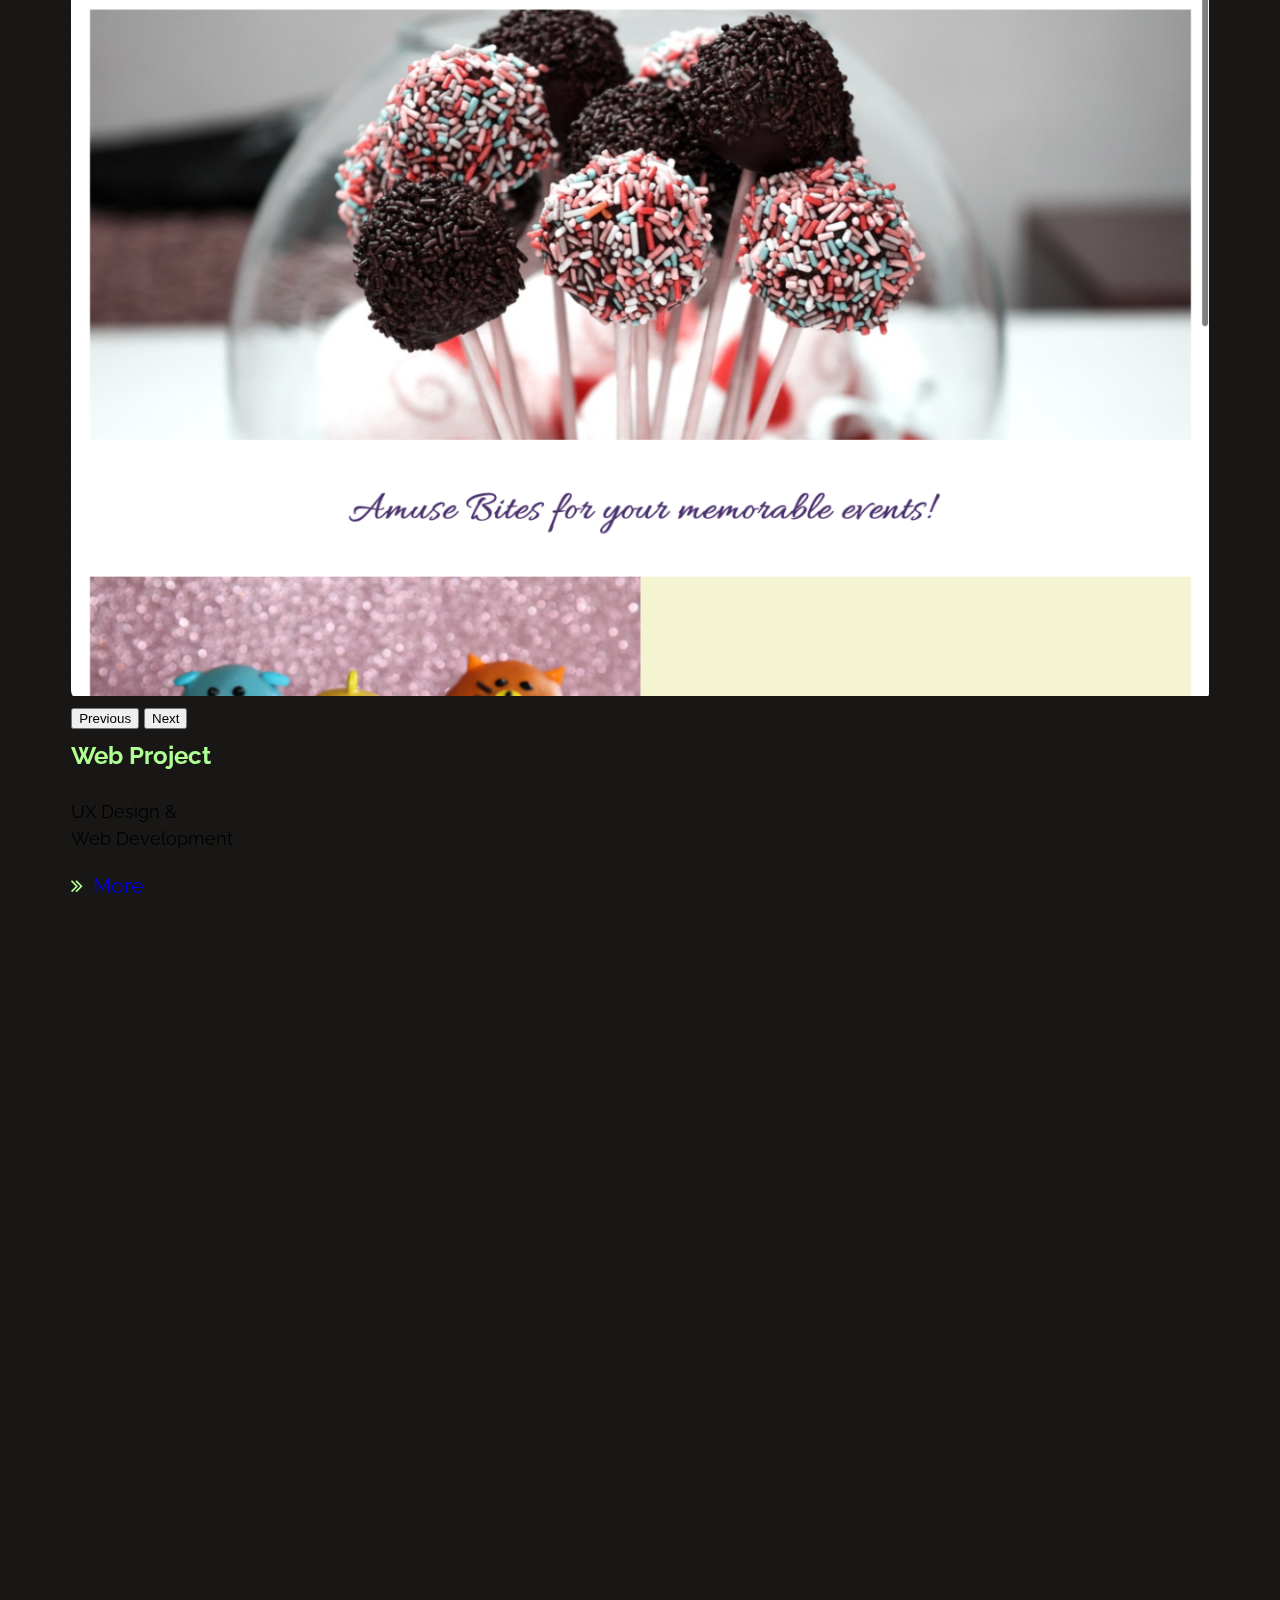
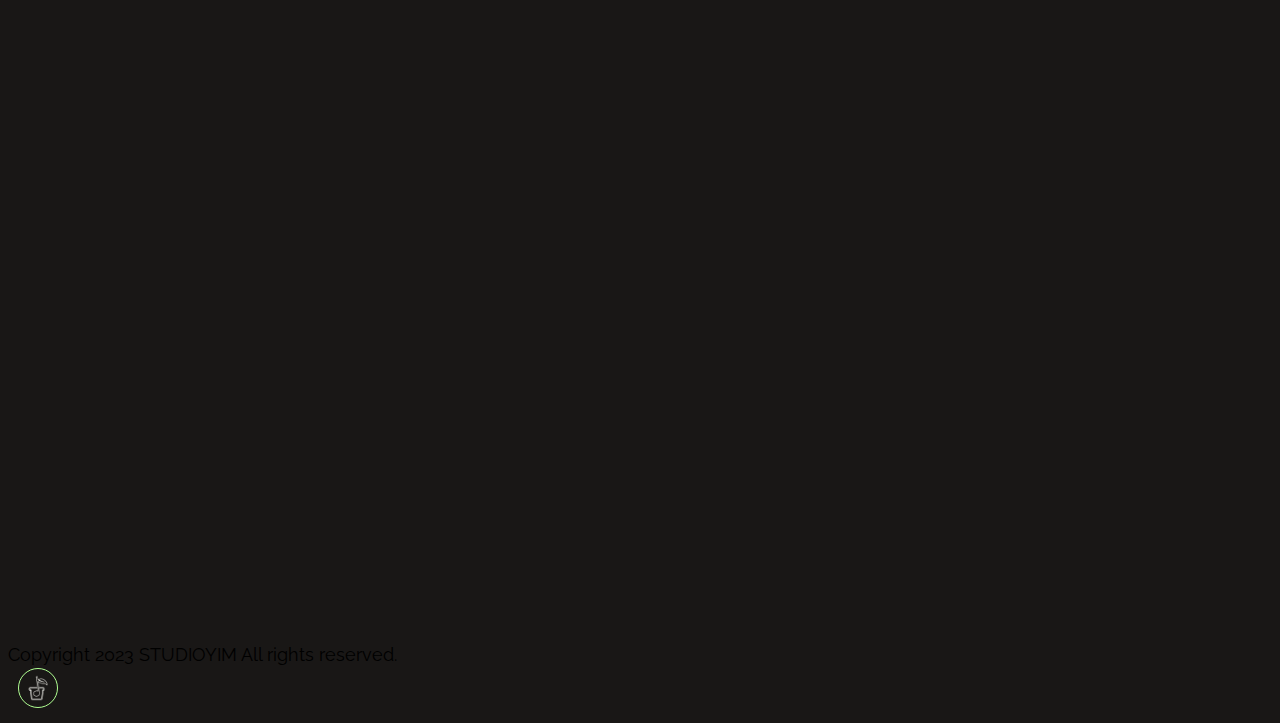
==== commit 706f23e5: "fix jpg" ====
--- a/index.html
+++ b/index.html
@@ -165,34 +165,34 @@
                     <!-- carousel inner contents -->
                     <div class="carousel-inner">
                     <div class="carousel-item active">
-                        <img src="img/photo-1.JPG" alt="photo">
-                    </div>
-                    <div class="carousel-item">
-                        <img src="img/photo-2.JPG" alt="photo">
-                    </div>
-                    <div class="carousel-item">
-                        <img src="img/photo-3.JPG" alt="photo">
-                    </div>
-                    <div class="carousel-item">
-                        <img src="img/photo-4.JPG" alt="photo">
-                    </div>
-                    <div class="carousel-item">
-                        <img src="img/photo-5.JPG" alt="photo">
-                    </div>
-                    <div class="carousel-item">
-                        <img src="img/photo-6.JPG" alt="photo">
-                    </div>
-                    <div class="carousel-item">
-                        <img src="img/photo-7.JPG" alt="photo">
-                    </div>
-                    <div class="carousel-item">
-                        <img src="img/photo-8.JPG" alt="photo">
-                    </div>
-                    <div class="carousel-item">
-                        <img src="img/photo-9.JPG" alt="photo">
-                    </div>
-                    <div class="carousel-item">
-                        <img src="img/photo-10.JPG" alt="photo">
+                        <img src="img/photo-1.jpg" alt="photo">
+                    </div>
+                    <div class="carousel-item">
+                        <img src="img/photo-2.jpg" alt="photo">
+                    </div>
+                    <div class="carousel-item">
+                        <img src="img/photo-3.jpg" alt="photo">
+                    </div>
+                    <div class="carousel-item">
+                        <img src="img/photo-4.jpg" alt="photo">
+                    </div>
+                    <div class="carousel-item">
+                        <img src="img/photo-5.jpg" alt="photo">
+                    </div>
+                    <div class="carousel-item">
+                        <img src="img/photo-6.jpg" alt="photo">
+                    </div>
+                    <div class="carousel-item">
+                        <img src="img/photo-7.jpg" alt="photo">
+                    </div>
+                    <div class="carousel-item">
+                        <img src="img/photo-8.jpg" alt="photo">
+                    </div>
+                    <div class="carousel-item">
+                        <img src="img/photo-9.jpg" alt="photo">
+                    </div>
+                    <div class="carousel-item">
+                        <img src="img/photo-10.jpg" alt="photo">
                     </div>
                     </div>
                     <!-- carousel arrows on both side -->
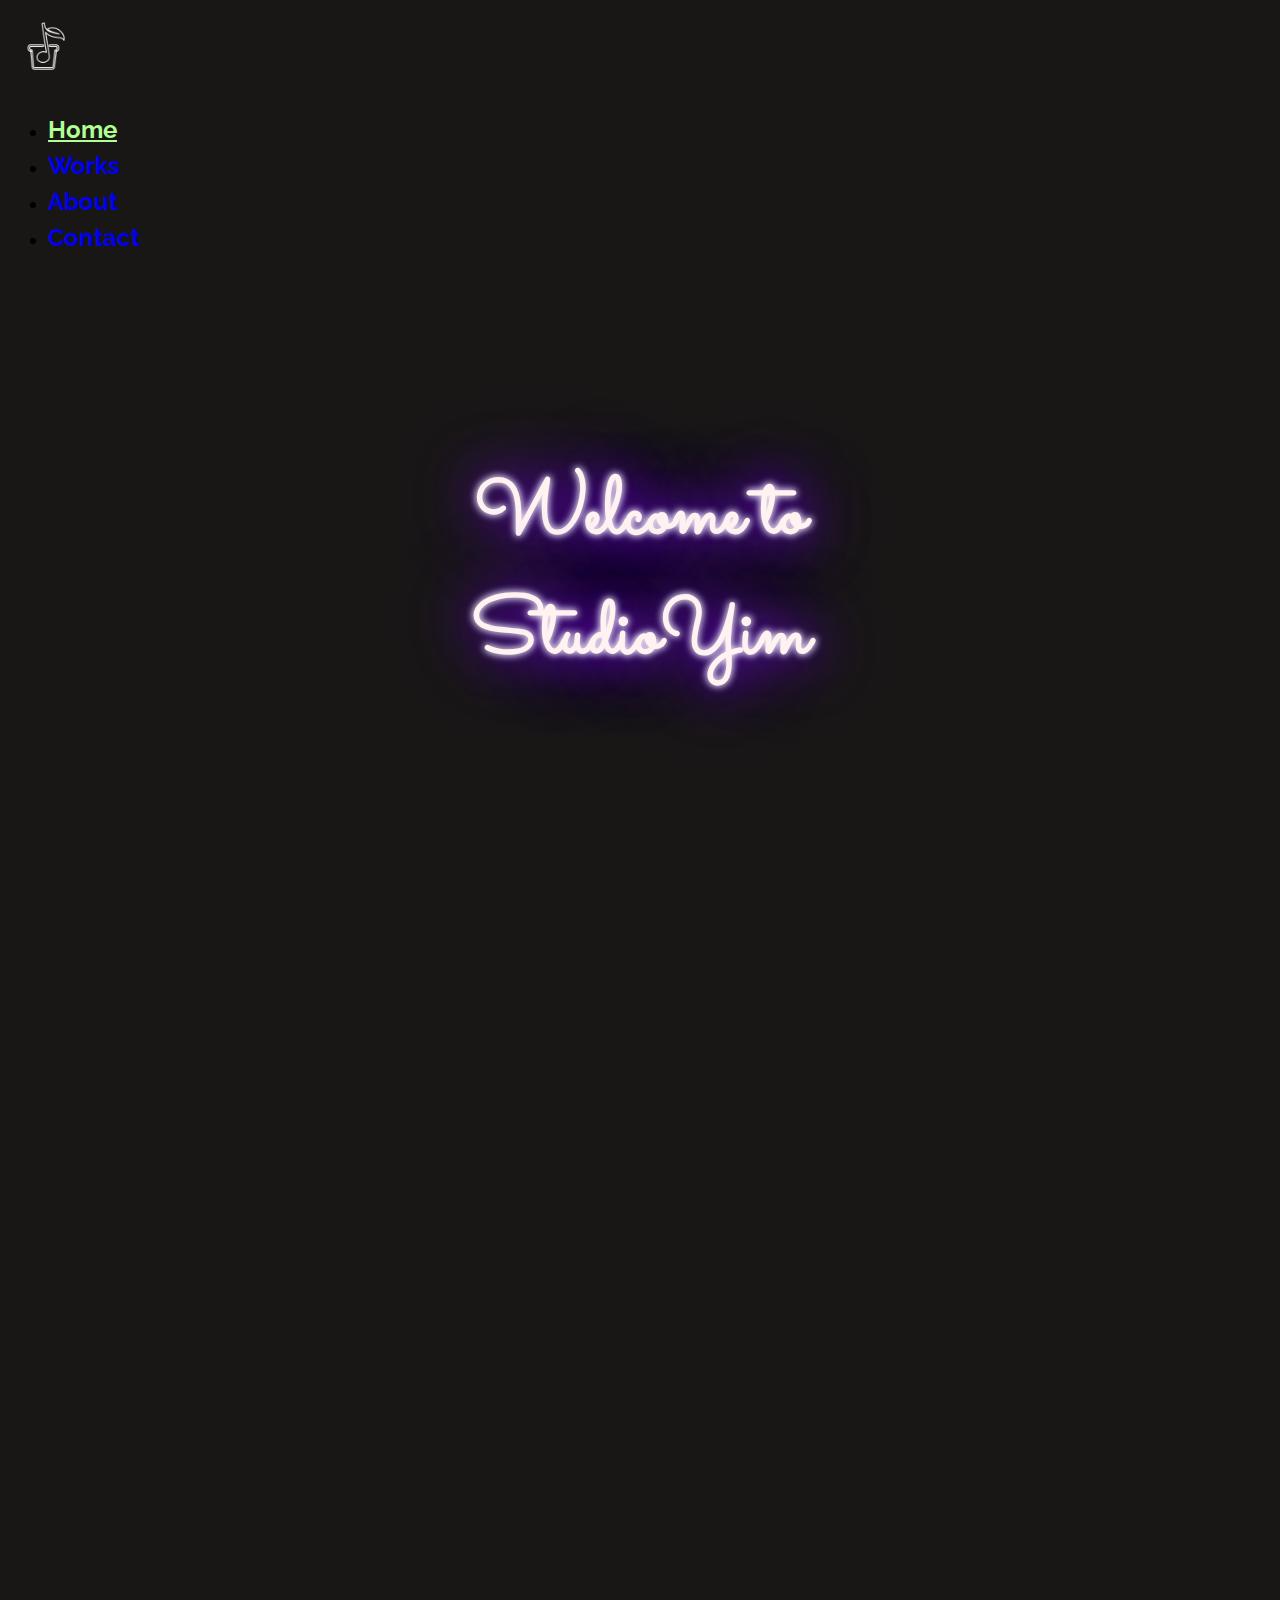
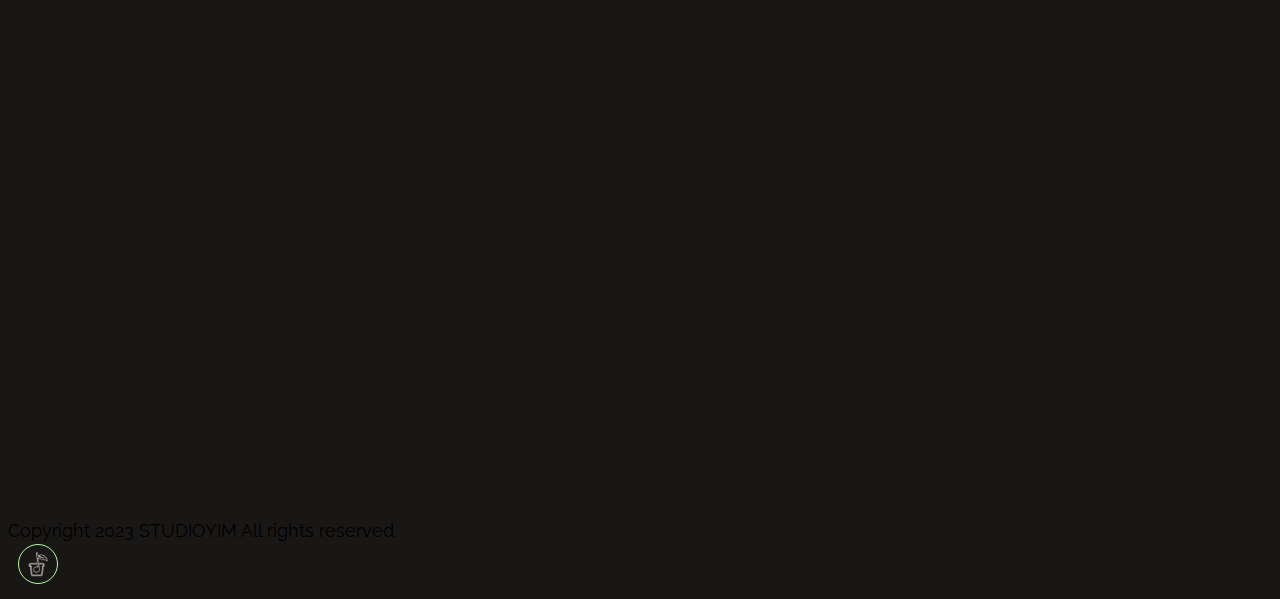
==== commit 65517674: "fix jpg" ====
--- a/index.html
+++ b/index.html
@@ -165,10 +165,10 @@
                     <!-- carousel inner contents -->
                     <div class="carousel-inner">
                     <div class="carousel-item active">
-                        <img src="img/photo-1.jpg" alt="photo">
-                    </div>
-                    <div class="carousel-item">
-                        <img src="img/photo-2.jpg" alt="photo">
+                        <img src="img/photo-1.JPG" alt="photo">
+                    </div>
+                    <div class="carousel-item">
+                        <img src="img/photo-2.JPG" alt="photo">
                     </div>
                     <div class="carousel-item">
                         <img src="img/photo-3.jpg" alt="photo">
@@ -183,7 +183,7 @@
                         <img src="img/photo-6.jpg" alt="photo">
                     </div>
                     <div class="carousel-item">
-                        <img src="img/photo-7.jpg" alt="photo">
+                        <img src="img/photo-7.JPG" alt="photo">
                     </div>
                     <div class="carousel-item">
                         <img src="img/photo-8.jpg" alt="photo">
